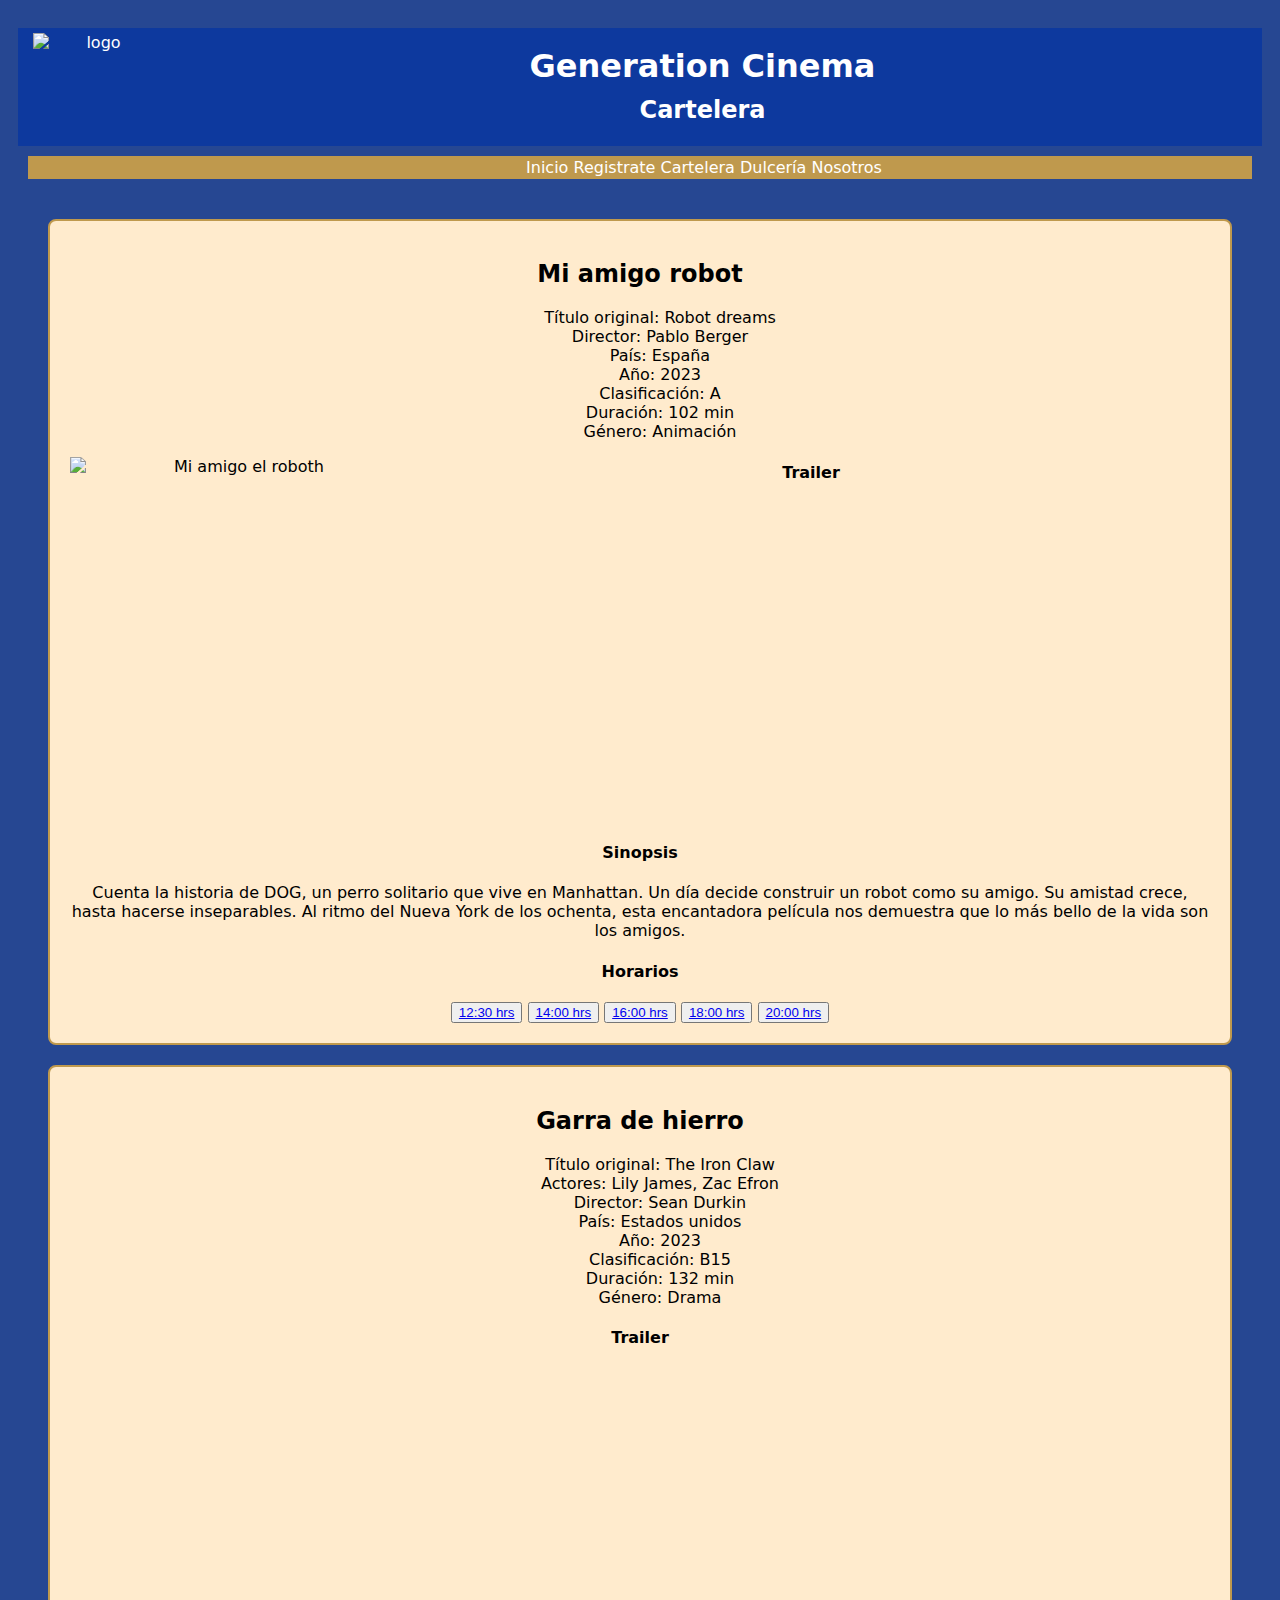
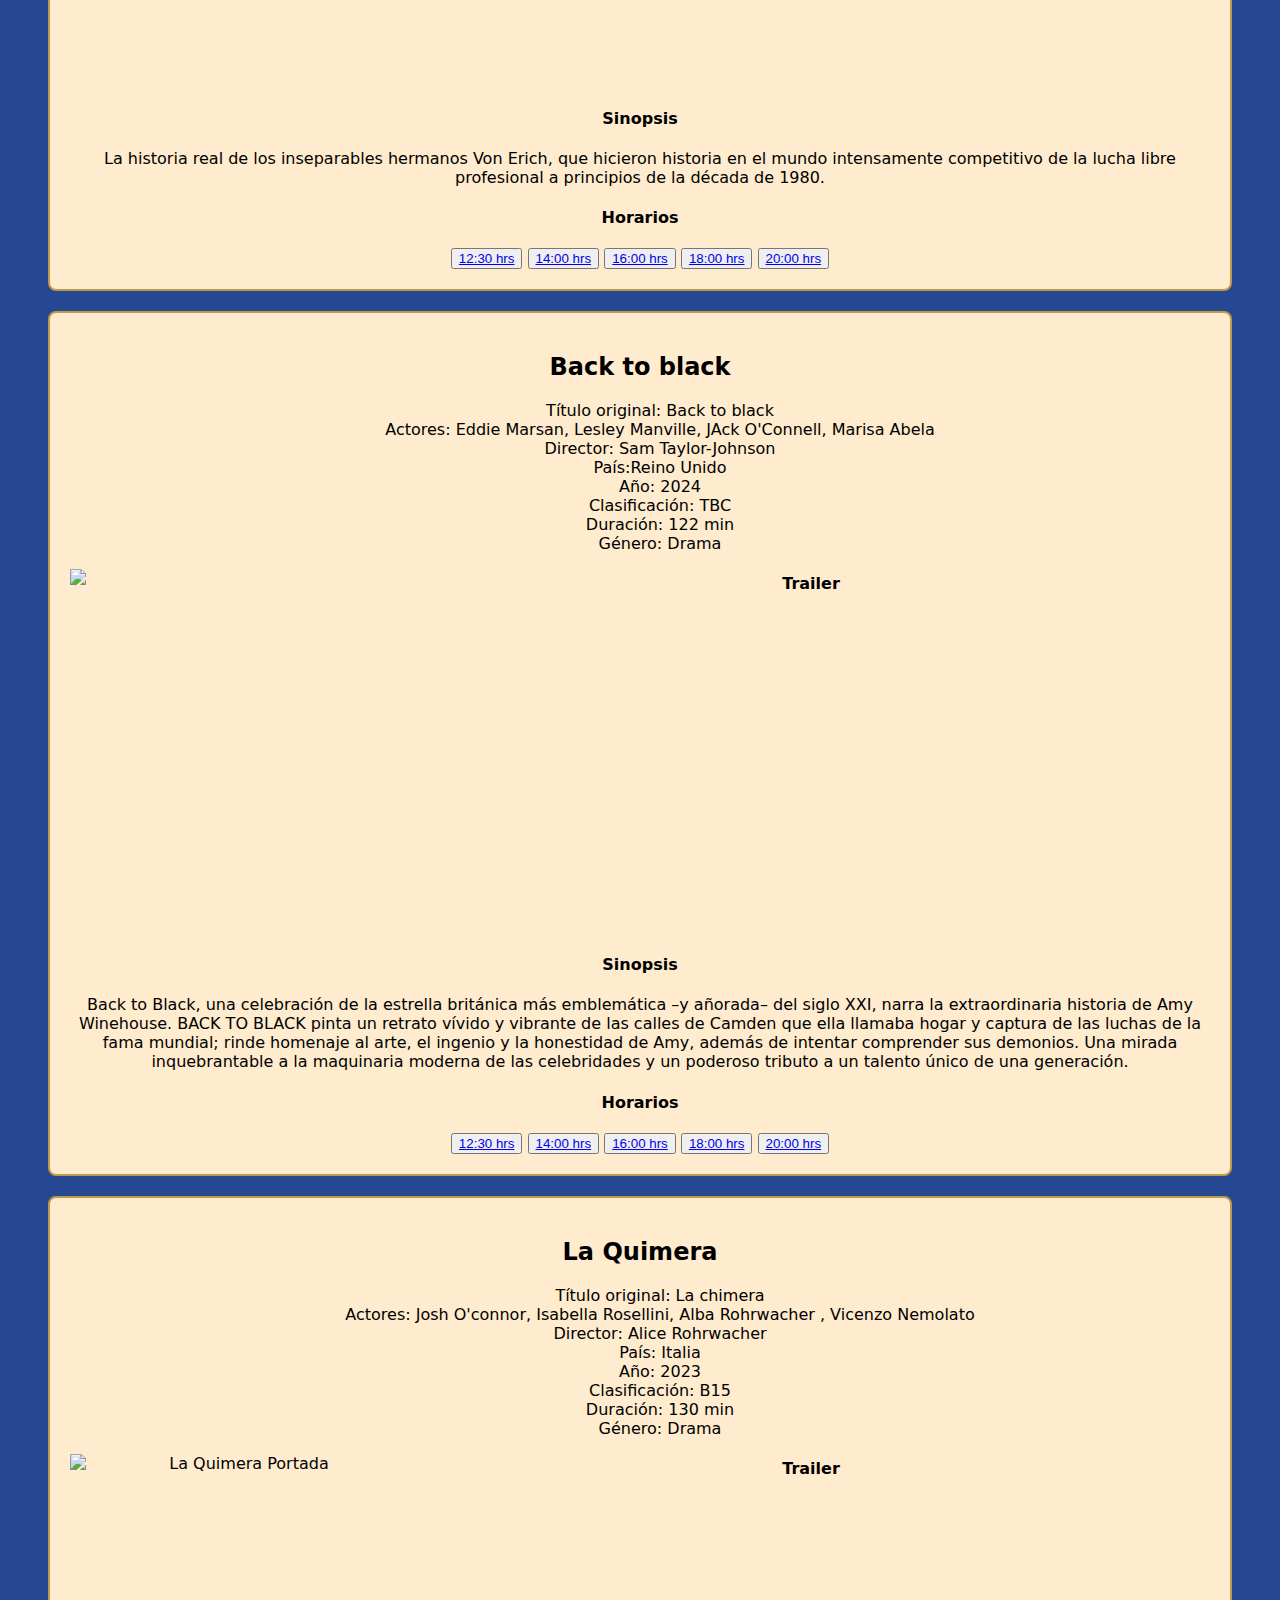
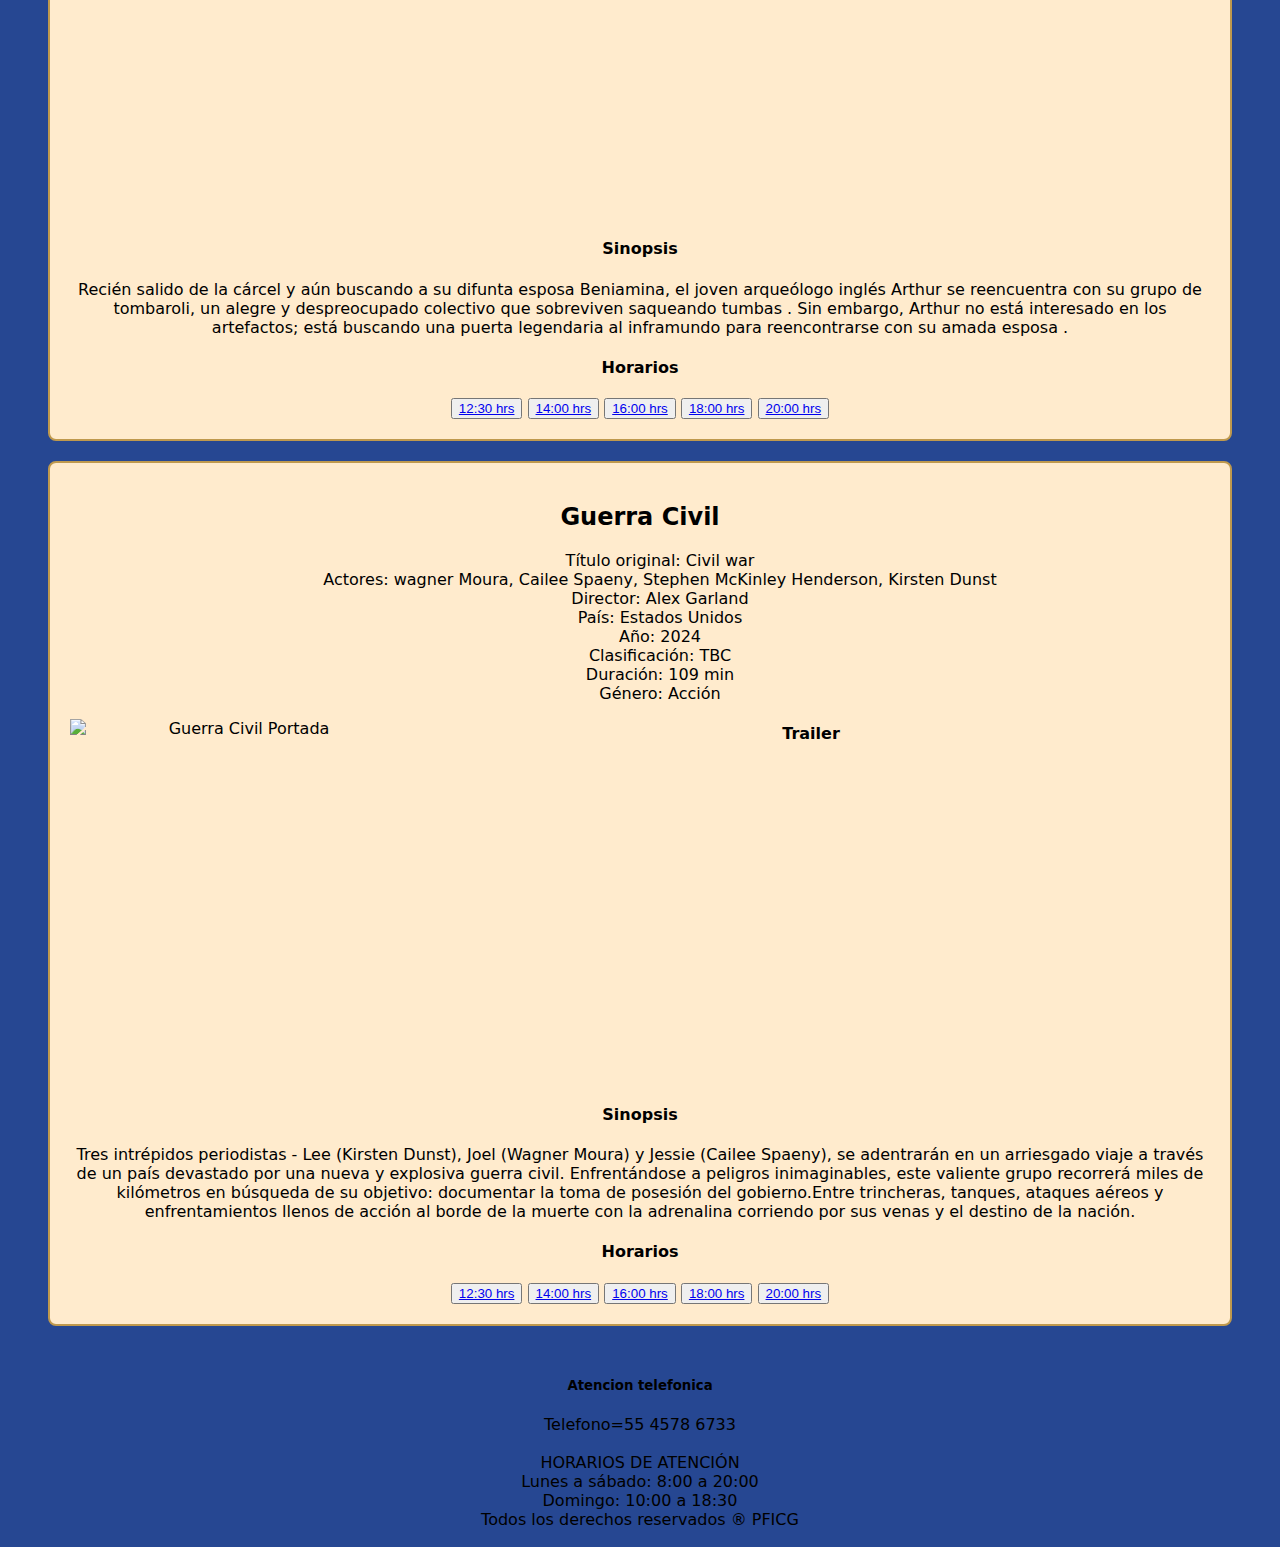
==== cartelera.html @ fa3b0cc3 "Prueba de mi primer push en el proyecto" ====
<!DOCTYPE html>
<html lang="en">
<!--Prueba de mi primer push en el proyecto-->
<head>
    <meta charset="UTF-8">
    <meta name="viewport" content="width=device-width, initial-scale=1.0">
    <link rel="stylesheet" href="./css/cartelera.css">
    <title>Cartelera</title>
    <link rel="icon"
        href="https://th.bing.com/th/id/OIP.EG_P_Ua-9LR9-wrjWwg3YQHaHy?rs=1&pid=ImgDetMain"
        type="img/png">
</head>

<body class="grid-container">
    <header class="header">
        <!--Encabezado de la página-->
        <div class="nombrepag">
            <div class="logo">
                <img src="/src/1.png" alt="logo" width="125px" height="125px">
            </div>

            <div class="encabezado">
                <h1>Generation Cinema</h1>
                <h2>Cartelera</h2>
            </div>            
    </header>

    <nav class="navbar" >
        <a href="./index.html">Inicio</a>
        <a href="./registro.html">Registrate</a>
        <a href="./cartelera.html">Cartelera</a>
        <a href="./dulceria.html">Dulcería</a>
        <a href="./nosotros.html">Nosotros</a>
    </nav>



    <section class="cards">
        <div class="movie">

            <h2 class="titulo">Mi amigo robot</h2>
            <ul class="información">
                <li>Título original: Robot dreams</li>
                <li>Director: Pablo Berger</li>
                <li>País: España</li>
                <li>Año: 2023</li>
                <li>Clasificación: A</li>
                <li>Duración: 102 min</li>
                <li>Género: Animación</li>

            </ul>
            <img class="portada" src="https://static.cinepolis.com/resources/mx/movies/posters/414x603/45455-838532-20240313090657.jpg"
                alt="Mi amigo el roboth">

            <h4 class="trailer">Trailer</h4>
            <iframe class="video" width="560" height="315" src="https://www.youtube.com/embed/Eo6QSKrHclQ?si=1akKX3AMvilJoAhc"
                title="YouTube video player" frameborder="0"
                allow="accelerometer; autoplay; clipboard-write; encrypted-media; gyroscope; picture-in-picture; web-share"
                referrerpolicy="strict-origin-when-cross-origin" allowfullscreen></iframe>

            <h4 class="sinopsis">Sinopsis</h4>
            <P>Cuenta la historia de DOG, un perro solitario que vive en Manhattan.
                Un día decide construir un robot como su amigo.
                Su amistad crece, hasta hacerse inseparables.
                Al ritmo del Nueva York de los ochenta, esta encantadora película nos demuestra que lo más bello de la
                vida son los amigos.
            </P>
            <h4 class="horarios">Horarios</h4>
            <div>
                <button><a href="#">12:30 hrs</a></button>
                <button><a href="#">14:00 hrs</a></button>
                <button><a href="#">16:00 hrs</a></button>
                <button><a href="#">18:00 hrs</a></button>
                <button><a href="#">20:00 hrs</a></button>
            </div>

        </div>

        <div class="movie">

            <h2>Garra de hierro</h2>
            <ul>
                <li>Título original: The Iron Claw</li>
                <li>Actores: Lily James, Zac Efron</li>
                <li>Director: Sean Durkin</li>
                <li>País: Estados unidos</li>
                <li>Año: 2023</li>
                <li>Clasificación: B15</li>
                <li>Duración: 132 min</li>
                <li>Género: Drama</li>

            </ul>
            <img class="portada" rc="https://pics.filmaffinity.com/the_iron_claw-834830470-large.jpg">
            <h4>Trailer</h4>
            <iframe class="video" width="560" height="315" src="https://www.youtube.com/embed/VGXu4fl3HpQ?si=oze4bCWDXYuRxPes"
                title="YouTube video player" frameborder="0"
                allow="accelerometer; autoplay; clipboard-write; encrypted-media; gyroscope; picture-in-picture; web-share"
                referrerpolicy="strict-origin-when-cross-origin" allowfullscreen></iframe>

            <h4>Sinopsis</h4>
            <P>
                La historia real de los inseparables hermanos Von Erich, que hicieron historia en el mundo intensamente
                competitivo de la lucha libre profesional a principios de la década de 1980.
            </P>
            <h4>Horarios</h4>
            <div>
                <button><a href="#">12:30 hrs</a></button>
                <button><a href="#">14:00 hrs</a></button>
                <button><a href="#">16:00 hrs</a></button>
                <button><a href="#">18:00 hrs</a></button>
                <button><a href="#">20:00 hrs</a></button>
            </div>

        </div>

        <div class="movie">

            <h2>Back to black</h2>
            <ul>
                <li>Título original: Back to black</li>
                <li>Actores: Eddie Marsan, Lesley Manville, JAck O'Connell, Marisa Abela</li>
                <li>Director: Sam Taylor-Johnson</li>
                <li>País:Reino Unido </li>
                <li>Año: 2024</li>
                <li>Clasificación: TBC</li>
                <li>Duración: 122 min</li>
                <li>Género: Drama</li>

            </ul>
            <img class="portada" src="https://static.cinepolis.com/resources/mx/movies/posters/414x603/45798-521998-20240315092204.jpg">
            <h4>Trailer</h4>
            <iframe class="video" width="560" height="315" src="https://www.youtube.com/embed/rOC7WOSupq8?si=XQ39EZvihlvtqAAf"
                title="YouTube video player" frameborder="0"
                allow="accelerometer; autoplay; clipboard-write; encrypted-media; gyroscope; picture-in-picture; web-share"
                referrerpolicy="strict-origin-when-cross-origin" allowfullscreen></iframe>

            <h4>Sinopsis</h4>
            <P>
                Back to Black, una celebración de la estrella británica más emblemática –y añorada– del siglo XXI, narra
                la extraordinaria historia de Amy Winehouse. BACK TO BLACK pinta un retrato vívido y vibrante de las
                calles de Camden que ella llamaba hogar y captura de las luchas de la fama mundial;
                rinde homenaje al arte, el ingenio y la honestidad de Amy, además de intentar comprender sus demonios.
                Una mirada inquebrantable a la maquinaria moderna de las celebridades y un poderoso tributo a un talento
                único de una generación.
            </P>
            <h4>Horarios</h4>
            <div>
                <button><a href="#">12:30 hrs</a></button>
                <button><a href="#">14:00 hrs</a></button>
                <button><a href="#">16:00 hrs</a></button>
                <button><a href="#">18:00 hrs</a></button>
                <button><a href="#">20:00 hrs</a></button>
            </div>

        </div>

        <div class="movie">

            <h2>La Quimera</h2>
            <ul>
                <li>Título original: La chimera</li>
                <li>Actores: Josh O'connor, Isabella Rosellini, Alba Rohrwacher , Vicenzo Nemolato</li>
                <li>Director: Alice Rohrwacher</li>
                <li>País: Italia</li>
                <li>Año: 2023</li>
                <li>Clasificación: B15</li>
                <li>Duración: 130 min</li>
                <li>Género: Drama</li>

            </ul>
            <img class="portada" src="https://static.cinepolis.com/resources/mx/movies/posters/414x603/45848-607395-20240327084317.jpg"
                alt="La Quimera Portada">
            <h4>Trailer</h4>
            <iframe class="video" width="560" height="315" src="https://www.youtube.com/embed/DG0M8vJgltw?si=Kphpxkh3qPJsQQEf" title="YouTube video player" frameborder="0" allow="accelerometer; autoplay; clipboard-write; encrypted-media; gyroscope; picture-in-picture; web-share" referrerpolicy="strict-origin-when-cross-origin" allowfullscreen></iframe>
            <h4>Sinopsis</h4>
            <P>
                Recién salido de la cárcel y aún buscando a su difunta esposa Beniamina, el joven arqueólogo inglés Arthur se reencuentra con su grupo de tombaroli, un alegre y despreocupado colectivo que sobreviven saqueando tumbas . 
                Sin embargo, Arthur no está interesado en los artefactos; está buscando una puerta legendaria al inframundo para reencontrarse con su amada esposa .
            </P>
            <h4>Horarios</h4>
            <div>
                <button><a href="#">12:30 hrs</a></button>
                <button><a href="#">14:00 hrs</a></button>
                <button><a href="#">16:00 hrs</a></button>
                <button><a href="#">18:00 hrs</a></button>
                <button><a href="#">20:00 hrs</a></button>
            </div>

        </div>        

        <div class="movie">

            <h2>Guerra Civil</h2>

            <ul>
                <li>Título original: Civil war</li>
                <li>Actores: wagner Moura, Cailee Spaeny, Stephen McKinley Henderson, Kirsten Dunst</li>
                <li>Director: Alex Garland</li>
                <li>País: Estados Unidos</li>
                <li>Año: 2024</li>
                <li>Clasificación: TBC</li>
                <li>Duración: 109 min</li>
                <li>Género: Acción</li>
    
            </ul>   

            
            <img class="portada" src="https://static.cinepolis.com/resources/mx/movies/posters/414x603/45846-293117-20240322070713.jpg"
                alt="Guerra Civil Portada">
            <h4>Trailer</h4>
            <iframe class="video" width="560" height="315" src="https://www.youtube.com/embed/hs2I8KZaJ98?si=03loggHitegAFsJ8" title="YouTube video player" frameborder="0" allow="accelerometer; autoplay; clipboard-write; encrypted-media; gyroscope; picture-in-picture; web-share" referrerpolicy="strict-origin-when-cross-origin" allowfullscreen></iframe>
            <h4>Sinopsis</h4>
            <P>
                Tres intrépidos periodistas - Lee (Kirsten Dunst), Joel (Wagner Moura) y Jessie (Cailee Spaeny), se adentrarán en un arriesgado viaje a través de un país devastado por una nueva y explosiva guerra civil. 
                Enfrentándose a peligros inimaginables, este valiente grupo recorrerá miles de kilómetros en búsqueda de su objetivo: documentar la toma de posesión del gobierno.​ 
                Entre trincheras, tanques, ataques aéreos y enfrentamientos llenos de acción al borde de la muerte con la adrenalina corriendo por sus venas y el destino de la nación.
            </P>
            
            <h4>Horarios</h4>
            <div>
                <button><a href="#">12:30 hrs</a></button>
                <button><a href="#">14:00 hrs</a></button>
                <button><a href="#">16:00 hrs</a></button>
                <button><a href="#">18:00 hrs</a></button>
                <button><a href="#">20:00 hrs</a></button>
            </div>

        </div>

    </section>

    <footer class="footer">
        <h5>Atencion telefonica</h5>
        <div class="note">Telefono=55 4578 6733</div><br>
        <div class="note">HORARIOS DE ATENCIÓN</div>
        <div class="note">Lunes a sábado: 8:00 a 20:00</div>
        <div class="note">Domingo: 10:00 a 18:30</div>
        <div class="note copyright">Todos los derechos reservados ® PFICG</div>
    </footer>
</body>

</html>
---- css/cartelera.css ----
body{
    background-color: #264792;
    font-family: system-ui, -apple-system, BlinkMacSystemFont, system-ui, -apple-system, BlinkMacSystemFont, 'Segoe UI', Roboto, Oxygen, Ubuntu, Cantarell, 'Open Sans', 'Helvetica Neue', sans-serif
}

.grid-container{
    border-radius: 15px;
    padding: 10px;
}

.header{
    text-align: center;
    grid-area: header;
    background-color: #0d399e;
}

.navbar{
    text-align: center;
    grid-area:navbar;
    background-color: #bf994d;
}

.cards{
    grid-area: cards;
    padding: 20px;
}

.footer{
    grid-area: footer;
    text-align: center;
}




/*Vista de escritorio*/
@media(min-width:768px){
    .grid-container{
        grid-template-columns: auto;
        grid-template-areas: 
        "header header header"
        "navbar navbar navbar"
        "cards cards cards cards"
        "footer footer footer";
    }
}

/*Vista de escritorio*/
@media(min-width:900px){
    .grid-container{
        grid-template-columns: auto;
        grid-template-areas: 
        "header header header"
        "navbar navbar navbar"
        "cards cards cards"
        "footer footer footer";
    }
}


/*Titulo de encabezado */
.nombrepag {

    color: white;
    margin: 10px;
    padding: 5px 5px 5px 5px;

}

.encabezado {
    line-height: .8;
}
.logo img{
    float: left;
}



/*Menú para redireccionar*/
.navbar a{
    color: white;
    text-decoration: none;
}
.navbar{
    border: 2px solid #bf994d;
    margin: 10px;
}



.portada{
    width: 30%;
    float: left;

}
.video{
 width: 40%;
}


.cards{
    display: flex;
    flex-direction:column;

}
.movie{
    background-color:blanchedalmond;
    border: 2px solid #bf994d;
    border-radius: 8px;
    margin: 10px;
    padding: 20px;
    text-align: center;
} 

ul {
    list-style: none;
  }
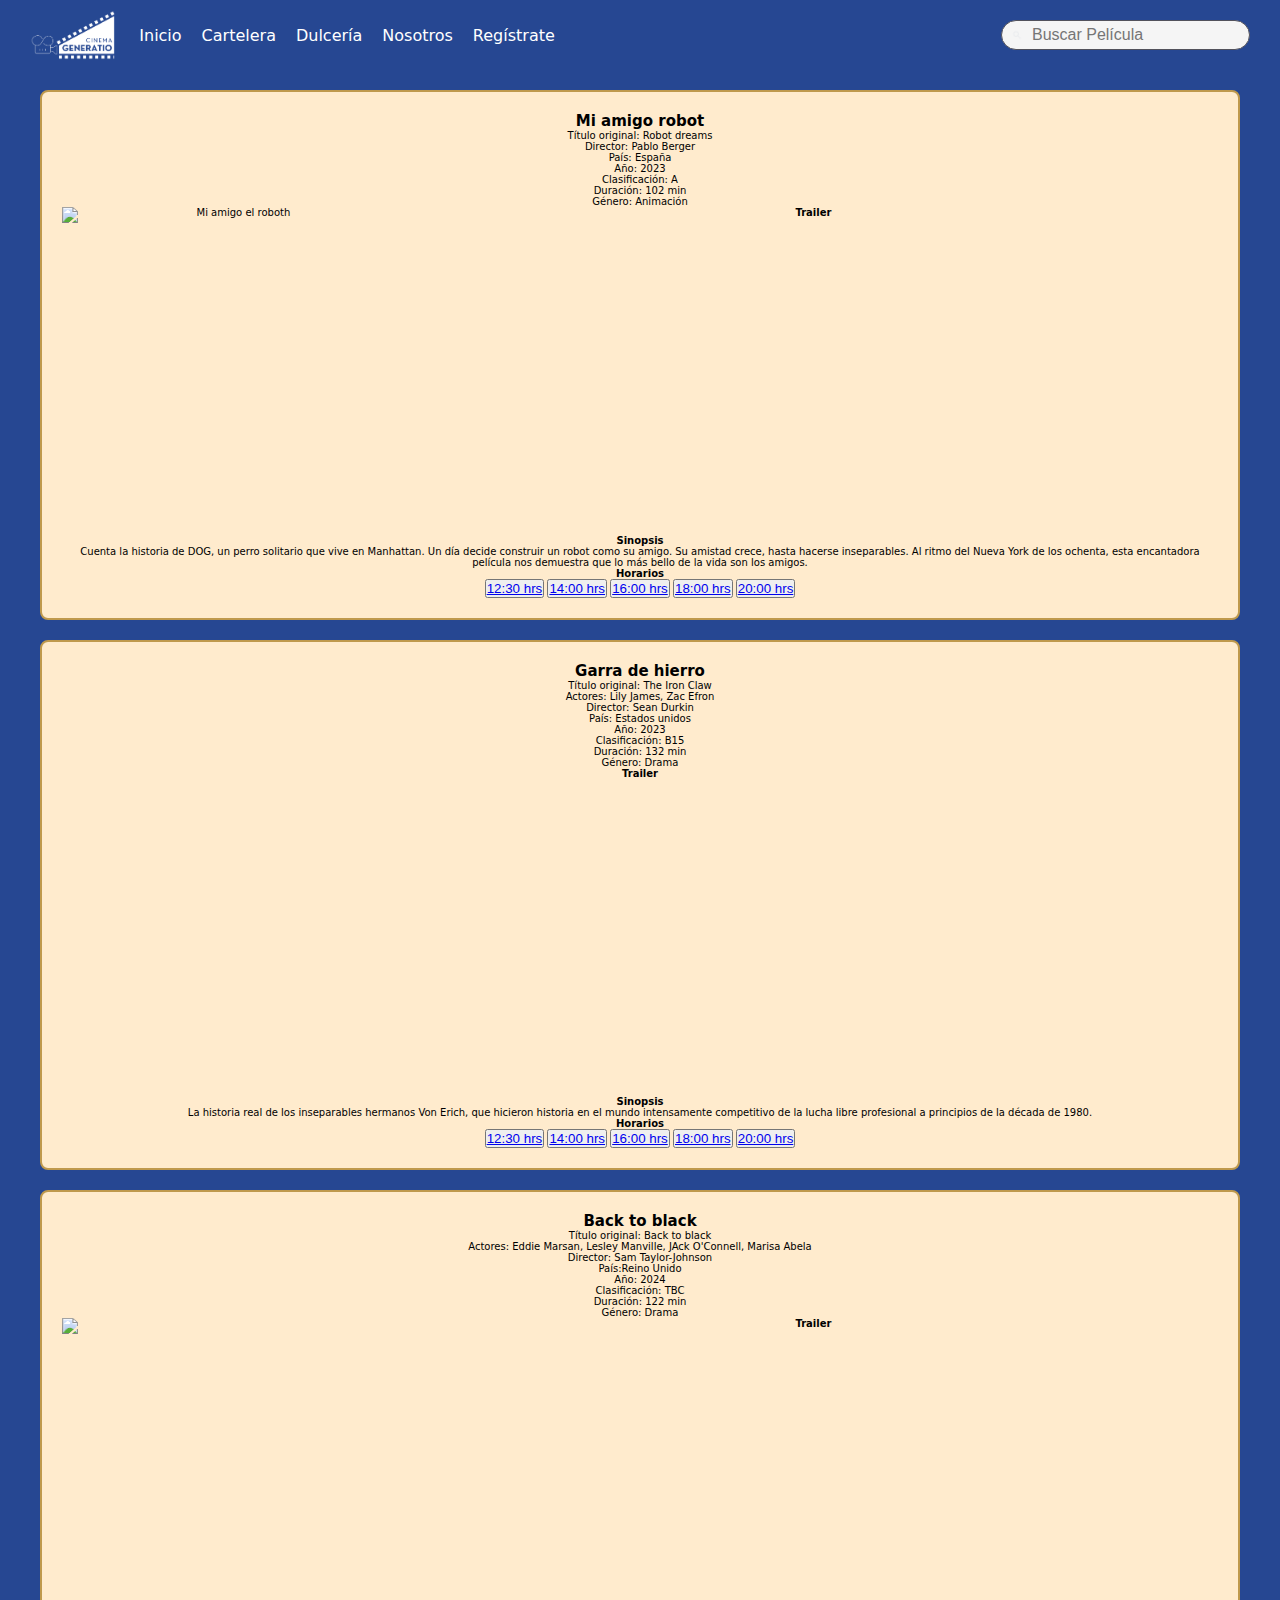
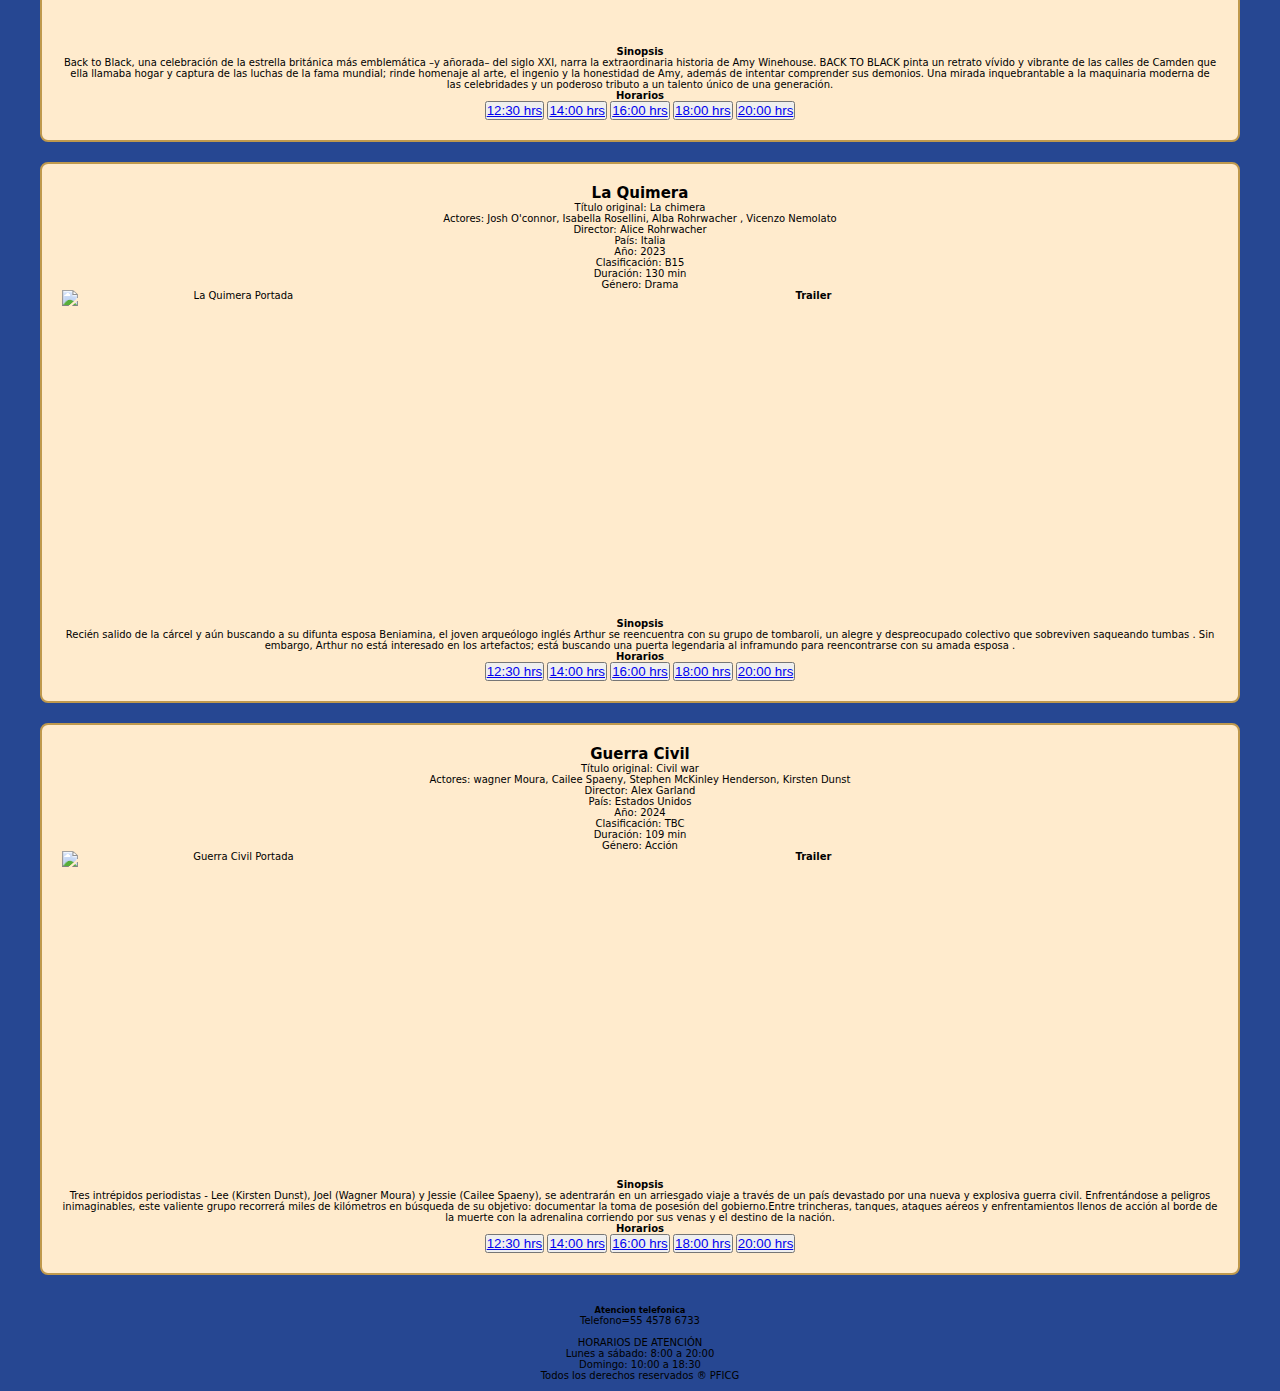
==== commit 9645ff99: "puse el mismo header en todo el proyecto" ====
--- a/cartelera.html
+++ b/cartelera.html
@@ -1,6 +1,6 @@
 <!DOCTYPE html>
 <html lang="en">
-<!--Prueba de mi primer push en el proyecto-->
+
 <head>
     <meta charset="UTF-8">
     <meta name="viewport" content="width=device-width, initial-scale=1.0">
@@ -10,30 +10,22 @@
         href="https://th.bing.com/th/id/OIP.EG_P_Ua-9LR9-wrjWwg3YQHaHy?rs=1&pid=ImgDetMain"
         type="img/png">
 </head>
-
-<body class="grid-container">
-    <header class="header">
-        <!--Encabezado de la página-->
-        <div class="nombrepag">
-            <div class="logo">
-                <img src="/src/1.png" alt="logo" width="125px" height="125px">
-            </div>
-
-            <div class="encabezado">
-                <h1>Generation Cinema</h1>
-                <h2>Cartelera</h2>
-            </div>            
-    </header>
-
-    <nav class="navbar" >
+<header class=".nav__container">
+    <nav class="nav">
+        <img src="./img/img-1.png" alt="Logotipo">
         <a href="./index.html">Inicio</a>
-        <a href="./registro.html">Registrate</a>
         <a href="./cartelera.html">Cartelera</a>
         <a href="./dulceria.html">Dulcería</a>
         <a href="./nosotros.html">Nosotros</a>
+        <a href="./registro.html">Regístrate</a>
+        <div class="nav__busqueda-container">
+            <img src="./img/img-2.png" alt="icono busqueda" class="icono-search">
+            <input type="text" placeholder="Buscar Película">
+        </div>
     </nav>
-
-
+</header>
+<body class="grid-container">
+        
 
     <section class="cards">
         <div class="movie">
--- a/css/cartelera.css
+++ b/css/cartelera.css
@@ -1,3 +1,32 @@
+:root {
+    /*Color principal*/
+    --color-base: #264892;
+    /*Colore constrastantes*/
+    --color-contrast-4: #0f1226;
+    /*Colores Complementarios*/
+    --color-complementary-5: #52525c;
+    /*Fuente principal*/
+    --font-primary: 'Roboto', sans-serif;
+    /*Colores adicionales*/
+    --color-white: #ffffff;
+    --color-aliceblue: #f0f8ff;
+    --color-whitesmoke: #f5f5f5;
+    --font-primary: 'Roboto', sans-serif;
+}
+
+
+* {
+    padding: 0;
+    margin: 0;
+    box-sizing: border-box;
+}
+
+html {
+    font-size: 62.5%;
+    font-family: var(--font-primary);
+}
+
+
 body{
     background-color: #264792;
     font-family: system-ui, -apple-system, BlinkMacSystemFont, system-ui, -apple-system, BlinkMacSystemFont, 'Segoe UI', Roboto, Oxygen, Ubuntu, Cantarell, 'Open Sans', 'Helvetica Neue', sans-serif
@@ -7,17 +36,73 @@
     border-radius: 15px;
     padding: 10px;
 }
-
-.header{
-    text-align: center;
-    grid-area: header;
-    background-color: #0d399e;
+.nav__container{
+    margin: 0;
+    padding: 0;
+    background-color: var(--color-base);
+    border-bottom: 1px solid var(--color-complementary-5);
+}
+
+.nav {
+    display: flex;
+    align-items: center;
+    grid-area: nav;
+    background-color: var(--);
+    height: 5rem;
+    border-radius: 15px;
+}
+.nav img {
+    height: 5rem;
+    margin-left: 2rem;
+}
+
+.nav a{
+    color: white;
+    text-decoration: none;
+    font-size: 1.6rem;
+    margin-left: 2rem;
+}
+
+.nav a:hover{
+    color: aliceblue;
+    background-color: var(--color-contrast-4);
+    border-radius: 5rem;
+    padding:1rem;
 }
 
 .navbar{
     text-align: center;
     grid-area:navbar;
-    background-color: #bf994d;
+    background-color: var(--color-base);
+    margin: 0;    
+}
+
+
+.nav__busqueda-container{
+    display: flex;
+    align-items: center;
+    margin-left: auto;
+    margin-right: 2rem;
+    background-color: whitesmoke;
+    height: 60%;
+    border-radius: 5rem;
+    border: 1px solid var(--color-complementary-5);
+}
+
+.nav__busqueda-container input{
+    border: none;
+    background-color: transparent;
+    height: 100%;
+    width: 100%;
+    padding: 0 1rem;
+    font-size: 1.6rem;
+
+}
+
+.nav__busqueda-container img{
+    height: 1rem;
+    margin-left: 1rem;
+    margin-right: 0;
 }
 
 .cards{
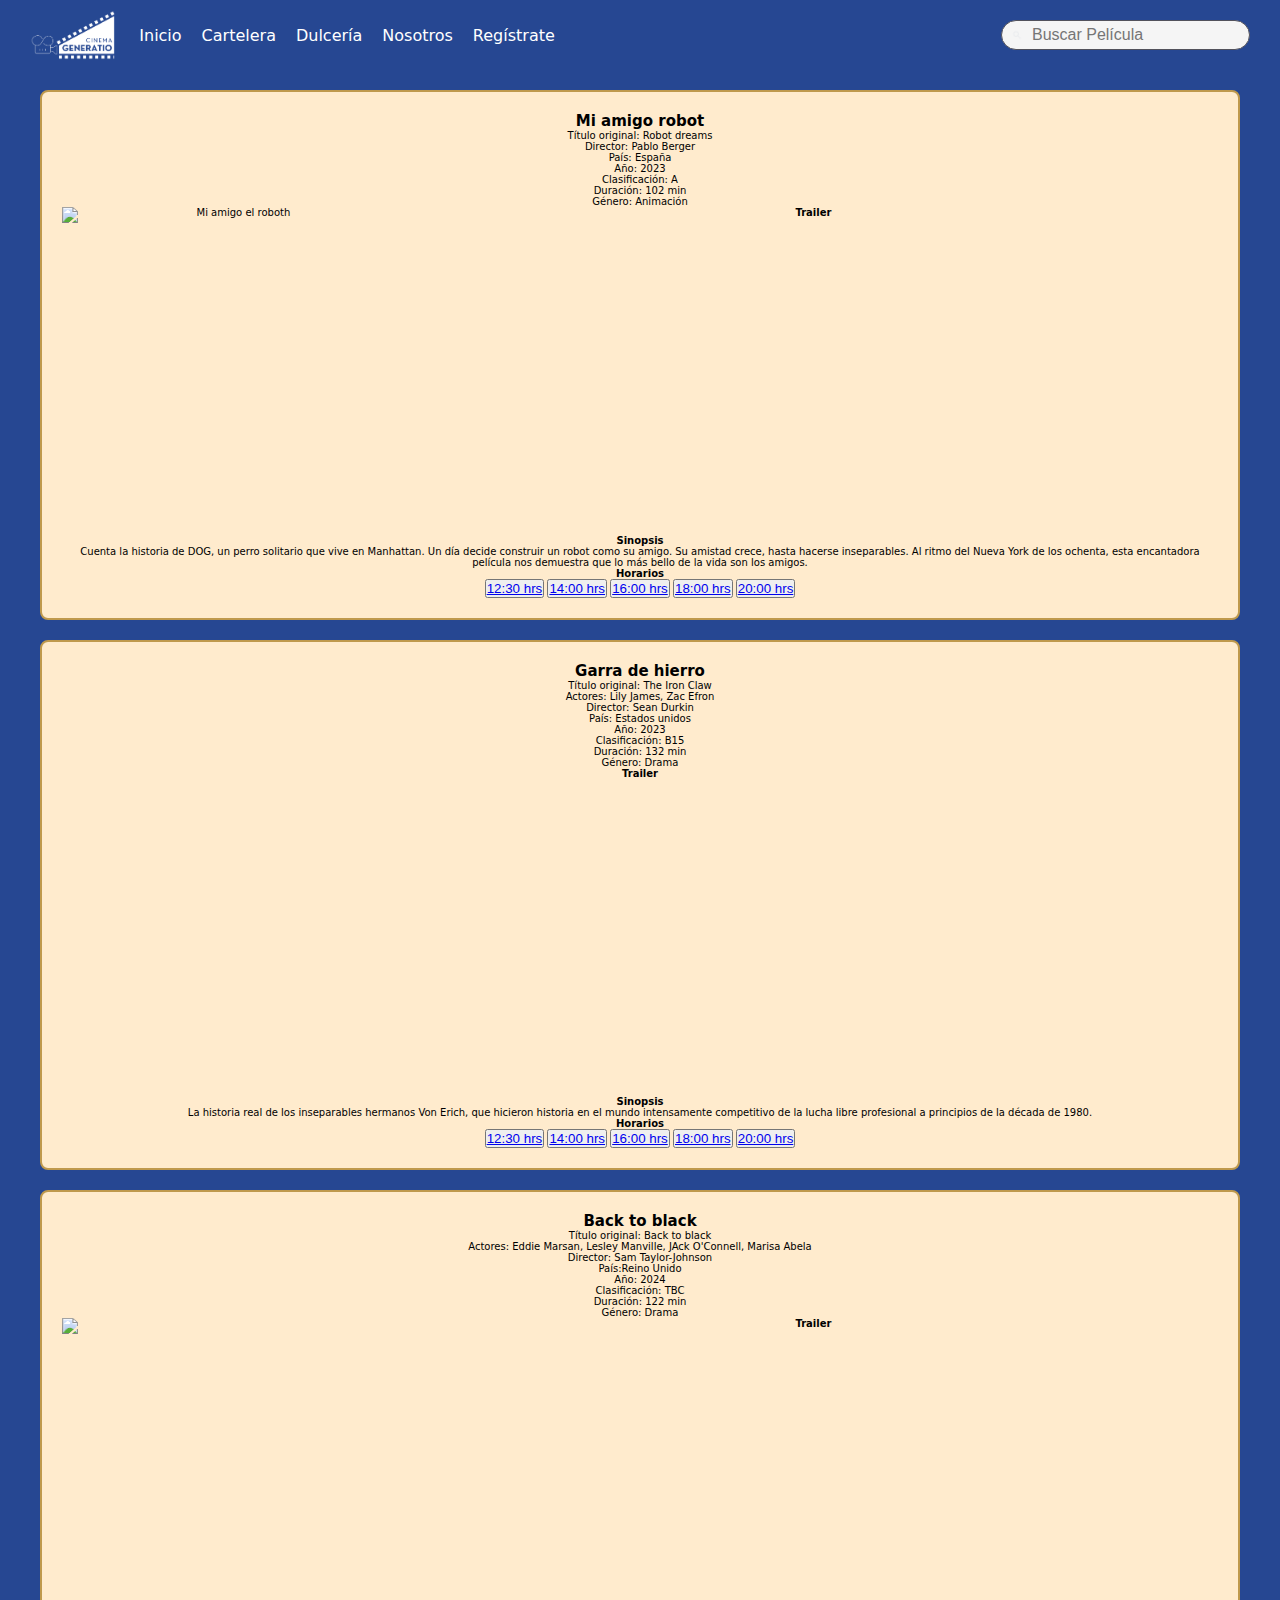
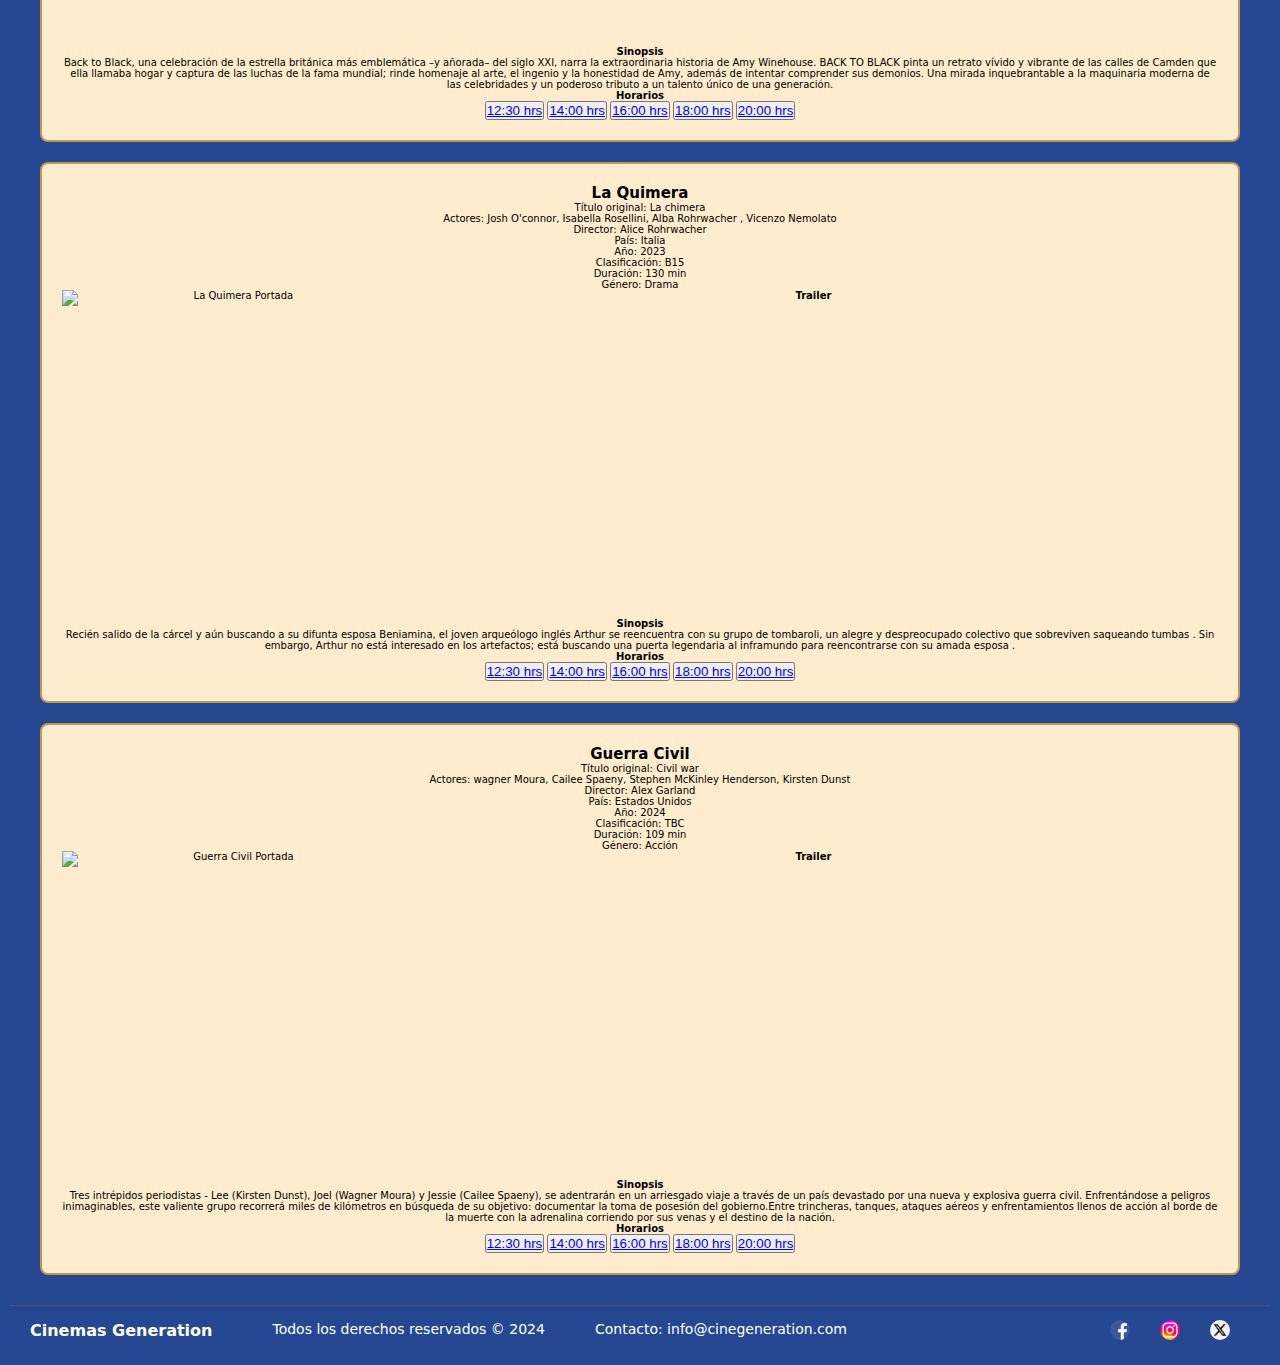
==== commit b3a36636: "ya están el footer y el header igualados" ====
--- a/cartelera.html
+++ b/cartelera.html
@@ -222,12 +222,18 @@
     </section>
 
     <footer class="footer">
-        <h5>Atencion telefonica</h5>
-        <div class="note">Telefono=55 4578 6733</div><br>
-        <div class="note">HORARIOS DE ATENCIÓN</div>
-        <div class="note">Lunes a sábado: 8:00 a 20:00</div>
-        <div class="note">Domingo: 10:00 a 18:30</div>
-        <div class="note copyright">Todos los derechos reservados ® PFICG</div>
+            
+        <div class="footer__info">
+            <h3>Cinemas Generation</h3>
+            <p>Todos los derechos reservados &copy; 2024</p>
+            <p>Contacto: info@cinegeneration.com</p>
+        </div>
+        <div class="footer__social-media">
+            <a href="#" target="_blank"><img src="./img/img4.png" alt="Facebook"></a>
+            <a href="#" target="_blank"><img src="./img/img5.png" alt="Instagram"></a>
+            <a href="#" target="_blank"><img src="./img/img6.jpg" alt="Twitter"></a>
+        </div>
+        
     </footer>
 </body>
 
--- a/css/cartelera.css
+++ b/css/cartelera.css
@@ -199,4 +199,55 @@
 
 ul {
     list-style: none;
-  }
+}
+
+
+/*Footer*/
+.footer {
+    grid-area: footer;
+    background-color: var(--color-base);
+    height: 5rem;
+    border-top: 1px solid var(--color-complementary-5);
+    display: flex;
+    justify-content: space-between;
+    align-items: center;
+}
+
+.footer__info {
+    display: flex;
+    flex-direction: row;
+    margin-left: 2rem;
+}
+
+.footer__info h3{
+    color: white;
+    font-size: 1.6rem;
+    margin-right: 1rem;
+}
+
+.footer__info p {
+    color: white;
+    font-size: 1.4rem;
+}
+
+
+.footer__info :nth-child(2){
+    margin-left: 5rem;
+}
+
+.footer__info :nth-child(3){
+    margin-left: 5rem;
+}
+
+
+.footer__social-media {
+    display: flex;
+    gap: 1rem;
+    margin-right: 2rem;
+}
+
+.footer__social-media img {
+    height: 2rem;
+    margin-right: 2rem;
+    border-radius: 2rem;
+}
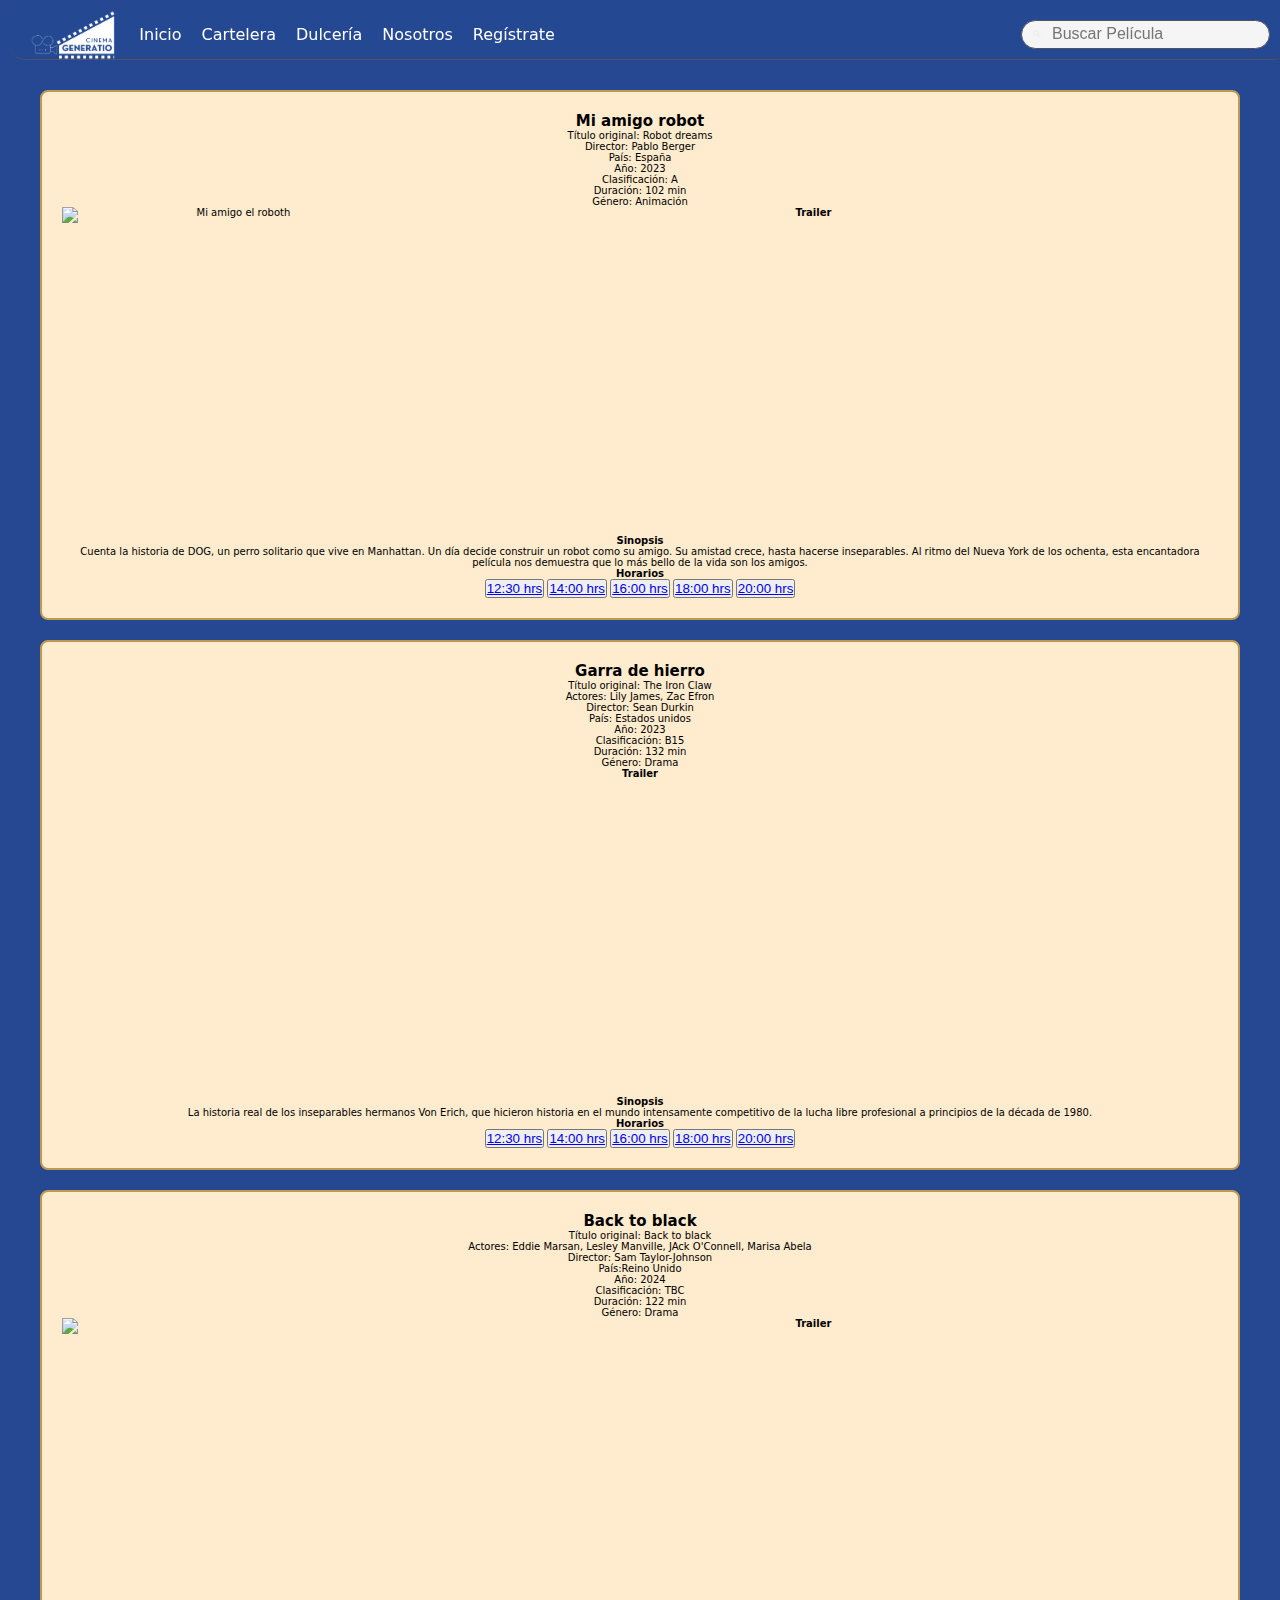
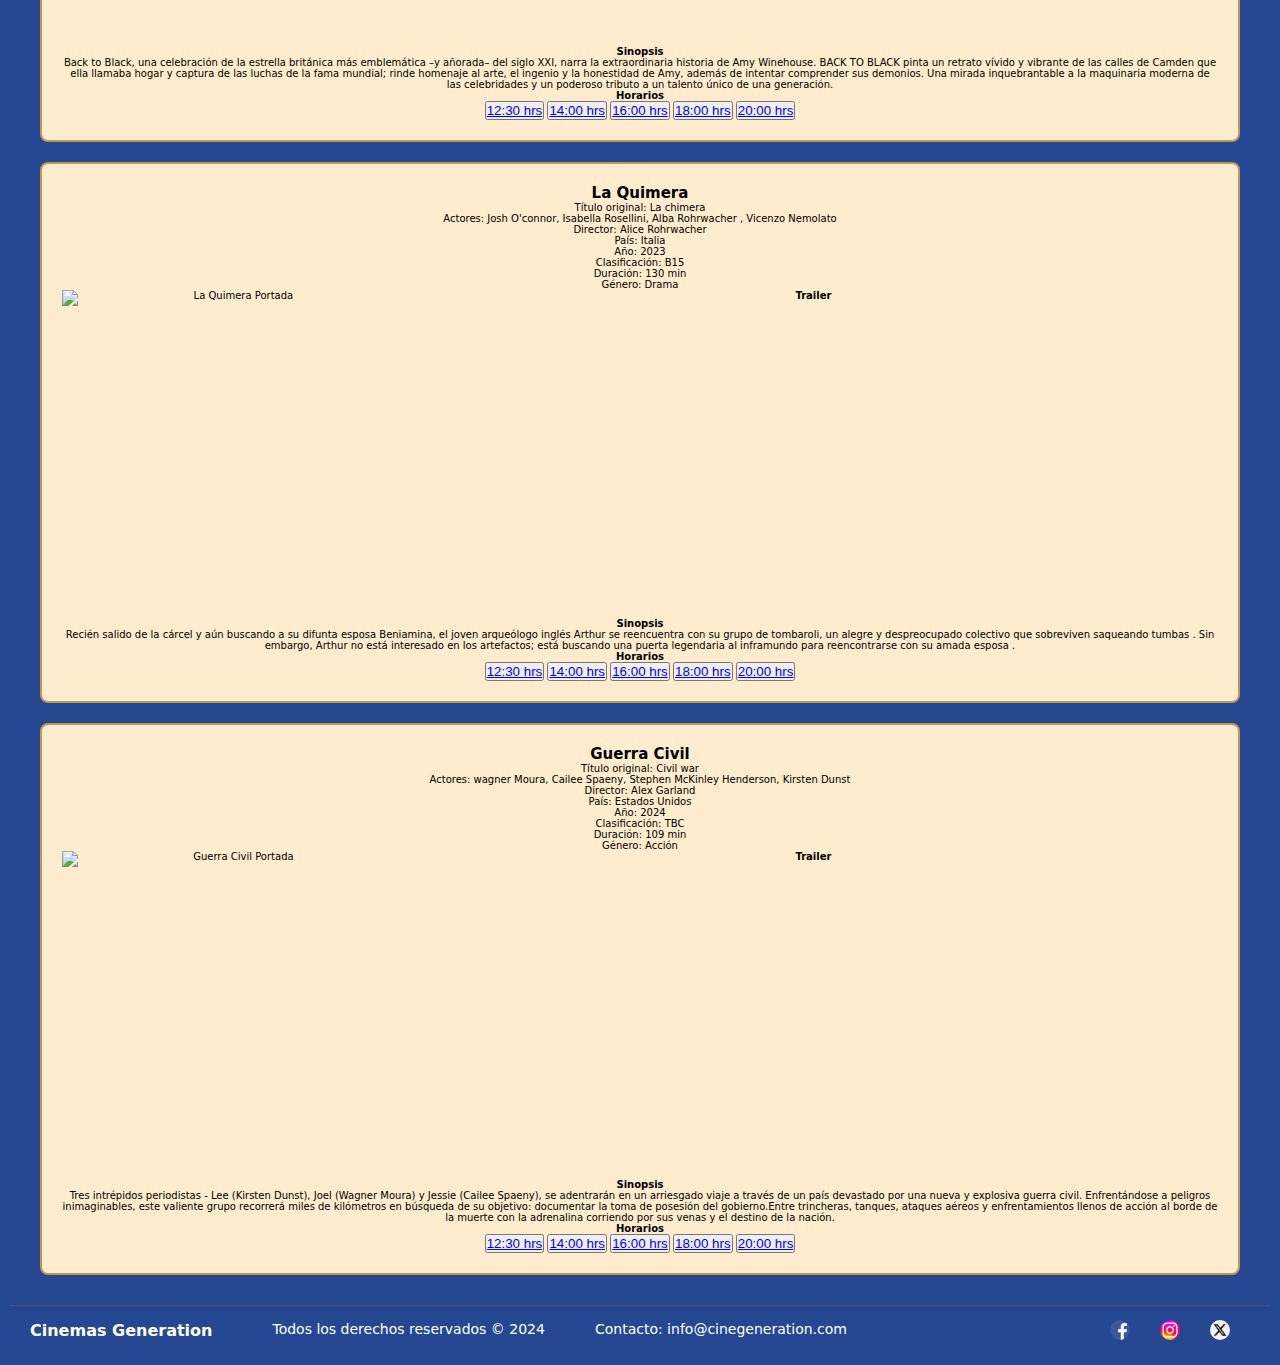
==== commit 9bb130b0: "modifiqué todos los documentos, agregué un loguito, y los headers tienen position fixed" ====
--- a/cartelera.html
+++ b/cartelera.html
@@ -12,7 +12,7 @@
 </head>
 <header class=".nav__container">
     <nav class="nav">
-        <img src="./img/img-1.png" alt="Logotipo">
+        <img src="./img/loguito.png" alt="Logotipo">
         <a href="./index.html">Inicio</a>
         <a href="./cartelera.html">Cartelera</a>
         <a href="./dulceria.html">Dulcería</a>
--- a/css/cartelera.css
+++ b/css/cartelera.css
@@ -1,6 +1,7 @@
 :root {
     /*Color principal*/
     --color-base: #264892;
+    --color-base-trnasparent: rgba(38, 72, 146, 0.8);
     /*Colore constrastantes*/
     --color-contrast-4: #0f1226;
     /*Colores Complementarios*/
@@ -39,17 +40,19 @@
 .nav__container{
     margin: 0;
     padding: 0;
-    background-color: var(--color-base);
-    border-bottom: 1px solid var(--color-complementary-5);
+    background-color: var(--color-base-trnasparent);
 }
 
 .nav {
     display: flex;
     align-items: center;
     grid-area: nav;
-    background-color: var(--);
     height: 5rem;
     border-radius: 15px;
+    background-color: var(--color-base-trnasparent);
+    border-bottom: 1px solid var(--color-complementary-5);
+    position: fixed;
+    width: 100%;
 }
 .nav img {
     height: 5rem;
@@ -68,6 +71,7 @@
     background-color: var(--color-contrast-4);
     border-radius: 5rem;
     padding:1rem;
+    box-shadow: 0 2px 8px rgba(0, 0, 0, 1);
 }
 
 .navbar{
@@ -108,6 +112,7 @@
 .cards{
     grid-area: cards;
     padding: 20px;
+    margin-top: 5rem;
 }
 
 .footer{
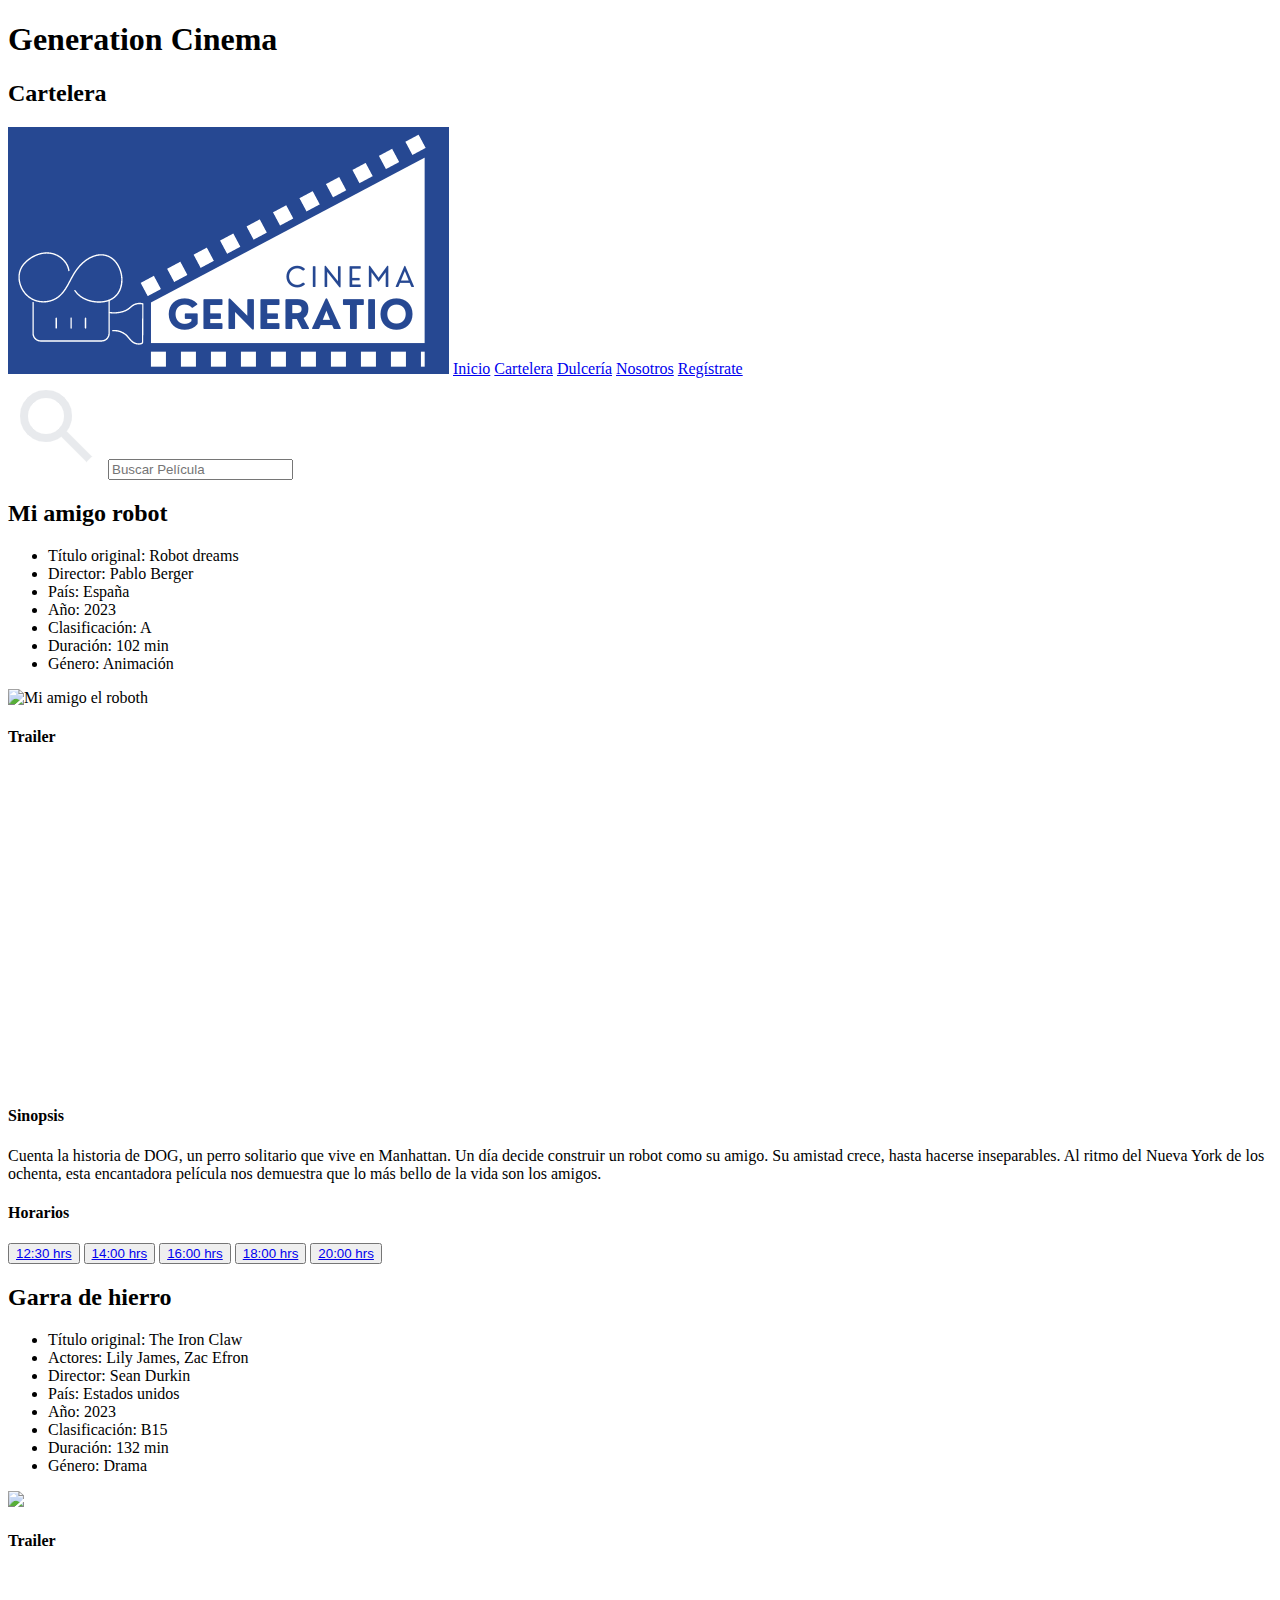
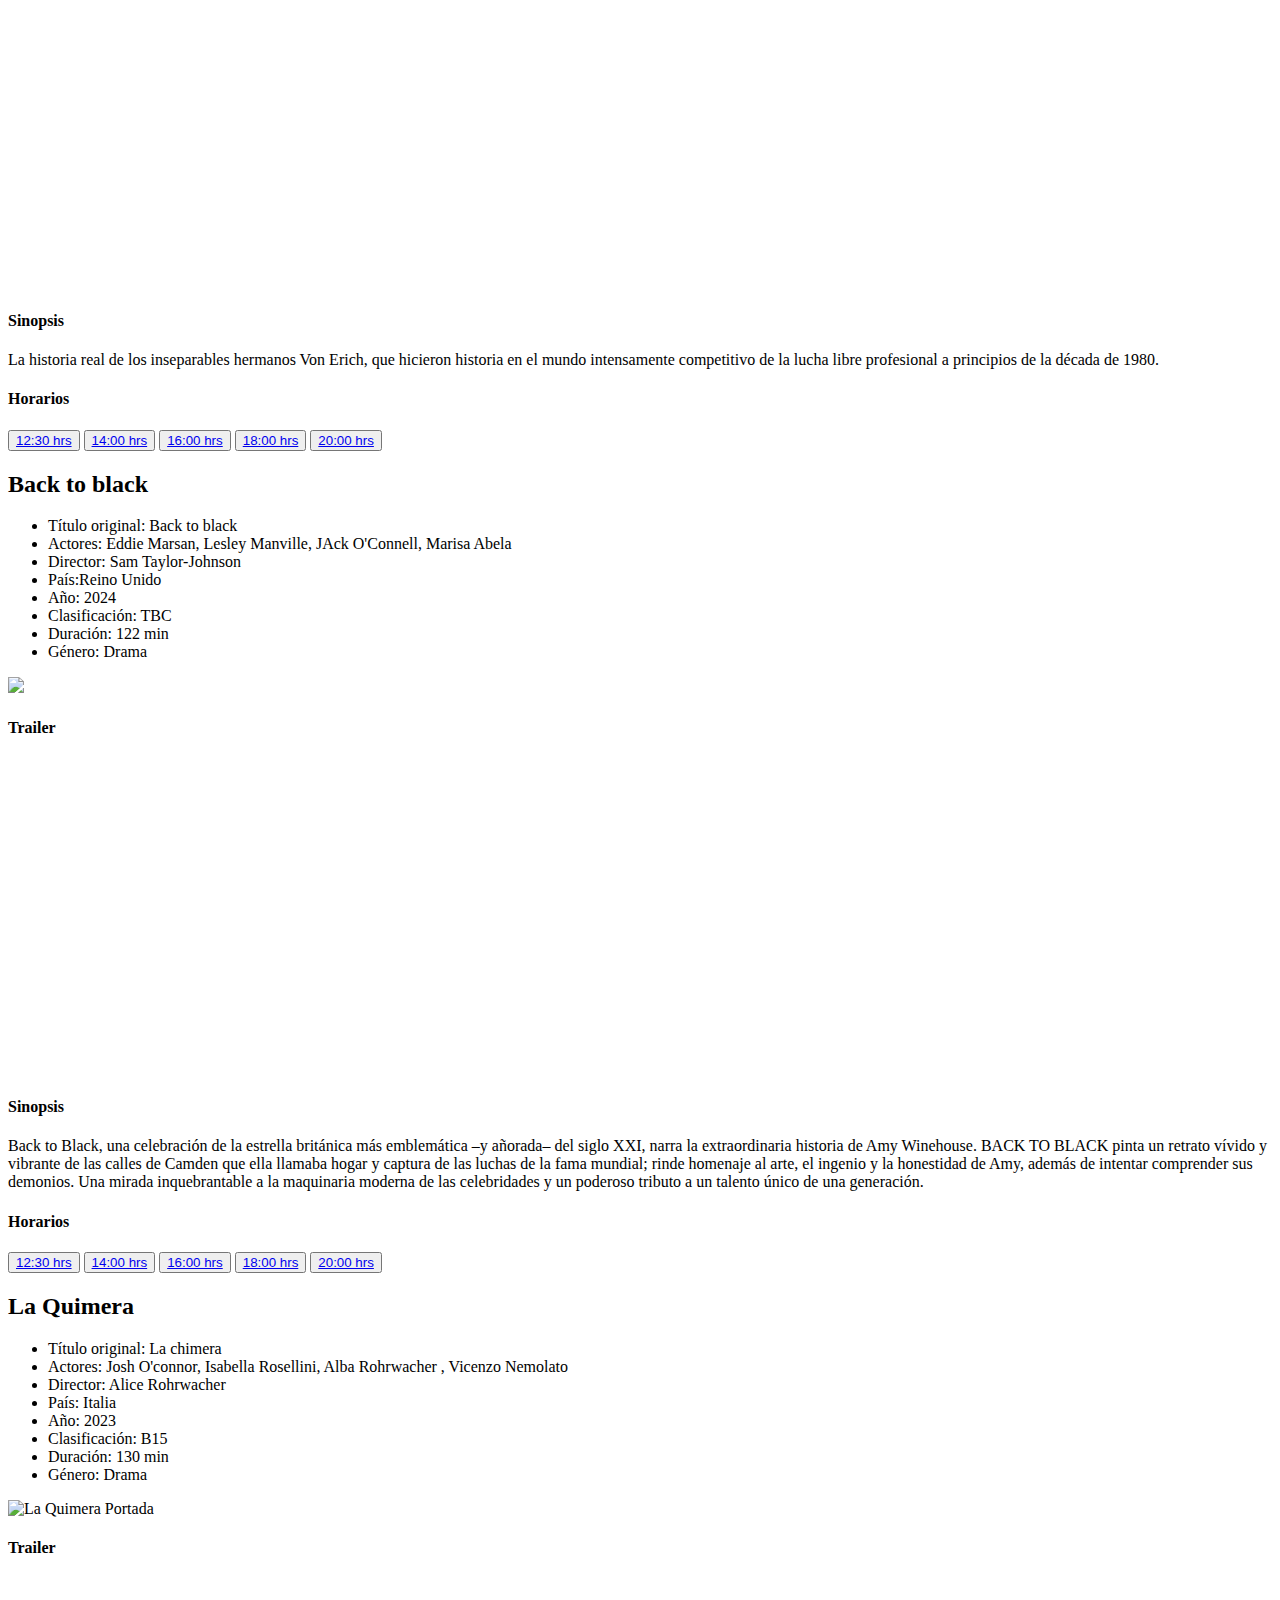
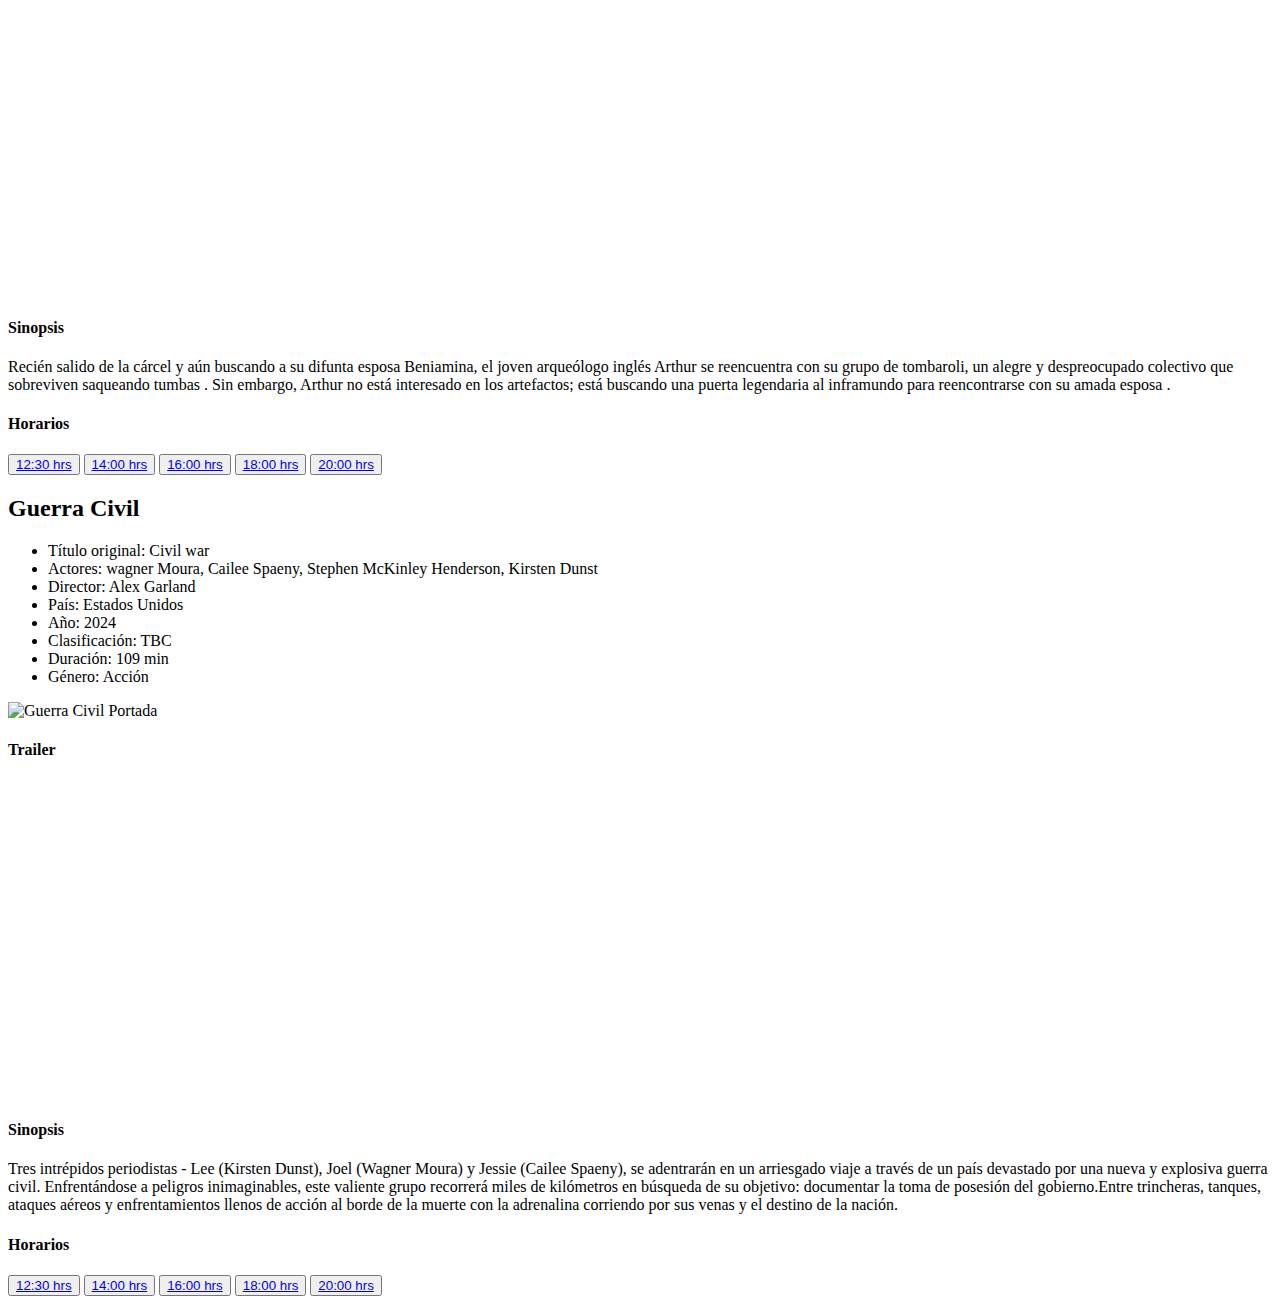
==== commit ac7b4e47: "Organización del html en divs con clases" ====
--- a/cartelera.html
+++ b/cartelera.html
@@ -1,154 +1,204 @@
 <!DOCTYPE html>
 <html lang="en">
-
+<!--Prueba de mi primer push en el proyecto-->
 <head>
+
     <meta charset="UTF-8">
     <meta name="viewport" content="width=device-width, initial-scale=1.0">
-    <link rel="stylesheet" href="./css/cartelera.css">
+    <!--
+        <link rel="stylesheet" href="./css/cartelera.css">
+    -->
+    
     <title>Cartelera</title>
     <link rel="icon"
         href="https://th.bing.com/th/id/OIP.EG_P_Ua-9LR9-wrjWwg3YQHaHy?rs=1&pid=ImgDetMain"
         type="img/png">
+
+    <style>
+
+
+    </style>
+
 </head>
-<header class=".nav__container">
+
+<body class="grid-container">
+    <header class="header">
+        <!--Encabezado de la página-->
+            <div class="encabezado">
+                <h1>Generation Cinema</h1>
+                <h2>Cartelera</h2>
+            </div>      
+             
+
+    </header>
+
     <nav class="nav">
-        <img src="./img/loguito.png" alt="Logotipo">
+        <img src="./img/img-1.png" alt="Logotipo">
         <a href="./index.html">Inicio</a>
         <a href="./cartelera.html">Cartelera</a>
         <a href="./dulceria.html">Dulcería</a>
         <a href="./nosotros.html">Nosotros</a>
         <a href="./registro.html">Regístrate</a>
         <div class="nav__busqueda-container">
-            <img src="./img/img-2.png" alt="icono busqueda" class="icono-search">
+            <img src="./img/img-2.png" alt="icono busqueda">
             <input type="text" placeholder="Buscar Película">
         </div>
     </nav>
-</header>
-<body class="grid-container">
-        
+
+
 
     <section class="cards">
+        <!--Primer  Pelicula-->
         <div class="movie">
 
             <h2 class="titulo">Mi amigo robot</h2>
-            <ul class="información">
-                <li>Título original: Robot dreams</li>
-                <li>Director: Pablo Berger</li>
-                <li>País: España</li>
-                <li>Año: 2023</li>
-                <li>Clasificación: A</li>
-                <li>Duración: 102 min</li>
-                <li>Género: Animación</li>
-
-            </ul>
+            <div class="informacion">
+                <ul>
+                    <li>Título original: Robot dreams</li>
+                    <li>Director: Pablo Berger</li>
+                    <li>País: España</li>
+                    <li>Año: 2023</li>
+                    <li>Clasificación: A</li>
+                    <li>Duración: 102 min</li>
+                    <li>Género: Animación</li>
+                </ul>
+            </div>
+            
             <img class="portada" src="https://static.cinepolis.com/resources/mx/movies/posters/414x603/45455-838532-20240313090657.jpg"
                 alt="Mi amigo el roboth">
 
-            <h4 class="trailer">Trailer</h4>
-            <iframe class="video" width="560" height="315" src="https://www.youtube.com/embed/Eo6QSKrHclQ?si=1akKX3AMvilJoAhc"
+            <div class="trailer">
+                <h4>Trailer</h4>
+                <iframe class="video" width="560" height="315" src="https://www.youtube.com/embed/Eo6QSKrHclQ?si=1akKX3AMvilJoAhc"
                 title="YouTube video player" frameborder="0"
                 allow="accelerometer; autoplay; clipboard-write; encrypted-media; gyroscope; picture-in-picture; web-share"
                 referrerpolicy="strict-origin-when-cross-origin" allowfullscreen></iframe>
-
-            <h4 class="sinopsis">Sinopsis</h4>
-            <P>Cuenta la historia de DOG, un perro solitario que vive en Manhattan.
-                Un día decide construir un robot como su amigo.
-                Su amistad crece, hasta hacerse inseparables.
-                Al ritmo del Nueva York de los ochenta, esta encantadora película nos demuestra que lo más bello de la
-                vida son los amigos.
-            </P>
-            <h4 class="horarios">Horarios</h4>
-            <div>
-                <button><a href="#">12:30 hrs</a></button>
-                <button><a href="#">14:00 hrs</a></button>
-                <button><a href="#">16:00 hrs</a></button>
-                <button><a href="#">18:00 hrs</a></button>
-                <button><a href="#">20:00 hrs</a></button>
-            </div>
-
-        </div>
-
+            </div>
+
+            <div class="sinopsis">
+                <h4>Sinopsis</h4>
+                <P>Cuenta la historia de DOG, un perro solitario que vive en Manhattan.
+                    Un día decide construir un robot como su amigo.
+                    Su amistad crece, hasta hacerse inseparables.
+                    Al ritmo del Nueva York de los ochenta, esta encantadora película nos demuestra que lo más bello de la
+                    vida son los amigos.
+                </P>
+            </div>
+            <div class="horarios">
+                <h4>Horarios</h4>
+                <div class="botones">
+                    <button><a href="#">12:30 hrs</a></button>
+                    <button><a href="#">14:00 hrs</a></button>
+                    <button><a href="#">16:00 hrs</a></button>
+                    <button><a href="#">18:00 hrs</a></button>
+                    <button><a href="#">20:00 hrs</a></button>
+                </div>
+            </div>
+
+
+        </div>
+
+        <!--Segunda Pelicula-->
         <div class="movie">
 
-            <h2>Garra de hierro</h2>
-            <ul>
-                <li>Título original: The Iron Claw</li>
-                <li>Actores: Lily James, Zac Efron</li>
-                <li>Director: Sean Durkin</li>
-                <li>País: Estados unidos</li>
-                <li>Año: 2023</li>
-                <li>Clasificación: B15</li>
-                <li>Duración: 132 min</li>
-                <li>Género: Drama</li>
-
-            </ul>
-            <img class="portada" rc="https://pics.filmaffinity.com/the_iron_claw-834830470-large.jpg">
-            <h4>Trailer</h4>
-            <iframe class="video" width="560" height="315" src="https://www.youtube.com/embed/VGXu4fl3HpQ?si=oze4bCWDXYuRxPes"
+            <h2 class="titulo">Garra de hierro</h2>
+            <div class="informacion">
+                <ul>
+                    <li>Título original: The Iron Claw</li>
+                    <li>Actores: Lily James, Zac Efron</li>
+                    <li>Director: Sean Durkin</li>
+                    <li>País: Estados unidos</li>
+                    <li>Año: 2023</li>
+                    <li>Clasificación: B15</li>
+                    <li>Duración: 132 min</li>
+                    <li>Género: Drama</li>
+                </ul>
+            </div>
+            
+            <img class="portada" src="https://pics.filmaffinity.com/the_iron_claw-834830470-large.jpg">
+
+            <div class="trailer">
+                <h4>Trailer</h4>
+                <iframe class="video" width="560" height="315" src="https://www.youtube.com/embed/VGXu4fl3HpQ?si=oze4bCWDXYuRxPes"
+                title="YouTube video player" frameborder="0"
+                allow="accelerometer; autoplay; clipboard-write; encrypted-media; gyroscope; picture-in-picture; web-share"
+                referrerpolicy="strict-origin-when-cross-origin" allowfullscreen></iframe>            
+            </div>
+
+            <div class="sinpsis">
+                <h4>Sinopsis</h4>
+                <P>
+                    La historia real de los inseparables hermanos Von Erich, que hicieron historia en el mundo intensamente
+                    competitivo de la lucha libre profesional a principios de la década de 1980.
+                </P>
+            </div>
+            <div class="horarios">
+                <h4>Horarios</h4>
+                <div class="botones">
+                    <button><a href="#">12:30 hrs</a></button>
+                    <button><a href="#">14:00 hrs</a></button>
+                    <button><a href="#">16:00 hrs</a></button>
+                    <button><a href="#">18:00 hrs</a></button>
+                    <button><a href="#">20:00 hrs</a></button>
+                </div>
+            </div>
+        </div>
+
+        <!--Tercer Pelicula-->
+        <div class="movie">
+
+            <h2 class="titulo">Back to black</h2>
+            <div class="informacion">
+                <ul>
+                    <li>Título original: Back to black</li>
+                    <li>Actores: Eddie Marsan, Lesley Manville, JAck O'Connell, Marisa Abela</li>
+                    <li>Director: Sam Taylor-Johnson</li>
+                    <li>País:Reino Unido </li>
+                    <li>Año: 2024</li>
+                    <li>Clasificación: TBC</li>
+                    <li>Duración: 122 min</li>
+                    <li>Género: Drama</li>
+                </ul>
+            </div>
+            
+            <img class="portada" src="https://static.cinepolis.com/resources/mx/movies/posters/414x603/45798-521998-20240315092204.jpg">
+
+            <div class="trailer">
+                <h4>Trailer</h4>
+                <iframe class="video" width="560" height="315" src="https://www.youtube.com/embed/rOC7WOSupq8?si=XQ39EZvihlvtqAAf"
                 title="YouTube video player" frameborder="0"
                 allow="accelerometer; autoplay; clipboard-write; encrypted-media; gyroscope; picture-in-picture; web-share"
                 referrerpolicy="strict-origin-when-cross-origin" allowfullscreen></iframe>
-
-            <h4>Sinopsis</h4>
-            <P>
-                La historia real de los inseparables hermanos Von Erich, que hicieron historia en el mundo intensamente
-                competitivo de la lucha libre profesional a principios de la década de 1980.
-            </P>
-            <h4>Horarios</h4>
-            <div>
-                <button><a href="#">12:30 hrs</a></button>
-                <button><a href="#">14:00 hrs</a></button>
-                <button><a href="#">16:00 hrs</a></button>
-                <button><a href="#">18:00 hrs</a></button>
-                <button><a href="#">20:00 hrs</a></button>
-            </div>
-
-        </div>
-
-        <div class="movie">
-
-            <h2>Back to black</h2>
-            <ul>
-                <li>Título original: Back to black</li>
-                <li>Actores: Eddie Marsan, Lesley Manville, JAck O'Connell, Marisa Abela</li>
-                <li>Director: Sam Taylor-Johnson</li>
-                <li>País:Reino Unido </li>
-                <li>Año: 2024</li>
-                <li>Clasificación: TBC</li>
-                <li>Duración: 122 min</li>
-                <li>Género: Drama</li>
-
-            </ul>
-            <img class="portada" src="https://static.cinepolis.com/resources/mx/movies/posters/414x603/45798-521998-20240315092204.jpg">
-            <h4>Trailer</h4>
-            <iframe class="video" width="560" height="315" src="https://www.youtube.com/embed/rOC7WOSupq8?si=XQ39EZvihlvtqAAf"
-                title="YouTube video player" frameborder="0"
-                allow="accelerometer; autoplay; clipboard-write; encrypted-media; gyroscope; picture-in-picture; web-share"
-                referrerpolicy="strict-origin-when-cross-origin" allowfullscreen></iframe>
-
-            <h4>Sinopsis</h4>
-            <P>
-                Back to Black, una celebración de la estrella británica más emblemática –y añorada– del siglo XXI, narra
-                la extraordinaria historia de Amy Winehouse. BACK TO BLACK pinta un retrato vívido y vibrante de las
-                calles de Camden que ella llamaba hogar y captura de las luchas de la fama mundial;
-                rinde homenaje al arte, el ingenio y la honestidad de Amy, además de intentar comprender sus demonios.
-                Una mirada inquebrantable a la maquinaria moderna de las celebridades y un poderoso tributo a un talento
-                único de una generación.
-            </P>
-            <h4>Horarios</h4>
-            <div>
-                <button><a href="#">12:30 hrs</a></button>
-                <button><a href="#">14:00 hrs</a></button>
-                <button><a href="#">16:00 hrs</a></button>
-                <button><a href="#">18:00 hrs</a></button>
-                <button><a href="#">20:00 hrs</a></button>
-            </div>
-
-        </div>
-
-        <div class="movie">
-
-            <h2>La Quimera</h2>
+            </div>
+
+            <div class="sinpsis">
+                <h4>Sinopsis</h4>
+                <P>
+                    Back to Black, una celebración de la estrella británica más emblemática –y añorada– del siglo XXI, narra
+                    la extraordinaria historia de Amy Winehouse. BACK TO BLACK pinta un retrato vívido y vibrante de las
+                    calles de Camden que ella llamaba hogar y captura de las luchas de la fama mundial;
+                    rinde homenaje al arte, el ingenio y la honestidad de Amy, además de intentar comprender sus demonios.
+                    Una mirada inquebrantable a la maquinaria moderna de las celebridades y un poderoso tributo a un talento
+                    único de una generación.
+                </P>
+            </div>
+            <div class="horarios">
+                <h4>Horarios</h4>
+                <div class="botones">
+                    <button><a href="#">12:30 hrs</a></button>
+                    <button><a href="#">14:00 hrs</a></button>
+                    <button><a href="#">16:00 hrs</a></button>
+                    <button><a href="#">18:00 hrs</a></button>
+                    <button><a href="#">20:00 hrs</a></button>
+                </div>
+            </div>
+        </div>
+
+    <!--Cuarta Pelicula -->
+    <div class="movie">
+
+        <h2 class="titulo">La Quimera</h2>
+        <div class="informacion">
             <ul>
                 <li>Título original: La chimera</li>
                 <li>Actores: Josh O'connor, Isabella Rosellini, Alba Rohrwacher , Vicenzo Nemolato</li>
@@ -158,32 +208,41 @@
                 <li>Clasificación: B15</li>
                 <li>Duración: 130 min</li>
                 <li>Género: Drama</li>
-
             </ul>
-            <img class="portada" src="https://static.cinepolis.com/resources/mx/movies/posters/414x603/45848-607395-20240327084317.jpg"
+        </div>
+        
+        <img class="portada" src="https://static.cinepolis.com/resources/mx/movies/posters/414x603/45848-607395-20240327084317.jpg"
                 alt="La Quimera Portada">
+
+        <div class="trailer">
             <h4>Trailer</h4>
             <iframe class="video" width="560" height="315" src="https://www.youtube.com/embed/DG0M8vJgltw?si=Kphpxkh3qPJsQQEf" title="YouTube video player" frameborder="0" allow="accelerometer; autoplay; clipboard-write; encrypted-media; gyroscope; picture-in-picture; web-share" referrerpolicy="strict-origin-when-cross-origin" allowfullscreen></iframe>
+        </div>
+
+        <div class="sinpsis">
             <h4>Sinopsis</h4>
             <P>
                 Recién salido de la cárcel y aún buscando a su difunta esposa Beniamina, el joven arqueólogo inglés Arthur se reencuentra con su grupo de tombaroli, un alegre y despreocupado colectivo que sobreviven saqueando tumbas . 
                 Sin embargo, Arthur no está interesado en los artefactos; está buscando una puerta legendaria al inframundo para reencontrarse con su amada esposa .
             </P>
+        </div>
+        <div class="horarios">
             <h4>Horarios</h4>
-            <div>
+            <div class="botones">
                 <button><a href="#">12:30 hrs</a></button>
                 <button><a href="#">14:00 hrs</a></button>
                 <button><a href="#">16:00 hrs</a></button>
                 <button><a href="#">18:00 hrs</a></button>
                 <button><a href="#">20:00 hrs</a></button>
             </div>
-
-        </div>        
-
-        <div class="movie">
-
-            <h2>Guerra Civil</h2>
-
+        </div>
+    </div>
+
+    <!--Quinta Pelicula-->
+    <div class="movie">
+
+        <h2 class="titulo">Guerra Civil</h2>
+        <div class="informacion">
             <ul>
                 <li>Título original: Civil war</li>
                 <li>Actores: wagner Moura, Cailee Spaeny, Stephen McKinley Henderson, Kirsten Dunst</li>
@@ -193,48 +252,40 @@
                 <li>Clasificación: TBC</li>
                 <li>Duración: 109 min</li>
                 <li>Género: Acción</li>
-    
-            </ul>   
-
-            
-            <img class="portada" src="https://static.cinepolis.com/resources/mx/movies/posters/414x603/45846-293117-20240322070713.jpg"
+            </ul>
+        </div>
+        
+        <img class="portada" src="https://static.cinepolis.com/resources/mx/movies/posters/414x603/45846-293117-20240322070713.jpg"
                 alt="Guerra Civil Portada">
+
+        <div class="trailer">
             <h4>Trailer</h4>
             <iframe class="video" width="560" height="315" src="https://www.youtube.com/embed/hs2I8KZaJ98?si=03loggHitegAFsJ8" title="YouTube video player" frameborder="0" allow="accelerometer; autoplay; clipboard-write; encrypted-media; gyroscope; picture-in-picture; web-share" referrerpolicy="strict-origin-when-cross-origin" allowfullscreen></iframe>
+        </div>
+
+        <div class="sinpsis">
             <h4>Sinopsis</h4>
             <P>
                 Tres intrépidos periodistas - Lee (Kirsten Dunst), Joel (Wagner Moura) y Jessie (Cailee Spaeny), se adentrarán en un arriesgado viaje a través de un país devastado por una nueva y explosiva guerra civil. 
                 Enfrentándose a peligros inimaginables, este valiente grupo recorrerá miles de kilómetros en búsqueda de su objetivo: documentar la toma de posesión del gobierno.​ 
                 Entre trincheras, tanques, ataques aéreos y enfrentamientos llenos de acción al borde de la muerte con la adrenalina corriendo por sus venas y el destino de la nación.
             </P>
-            
+        </div>
+        <div class="horarios">
             <h4>Horarios</h4>
-            <div>
+            <div class="botones">
                 <button><a href="#">12:30 hrs</a></button>
                 <button><a href="#">14:00 hrs</a></button>
                 <button><a href="#">16:00 hrs</a></button>
                 <button><a href="#">18:00 hrs</a></button>
                 <button><a href="#">20:00 hrs</a></button>
             </div>
-
-        </div>
-
-    </section>
-
-    <footer class="footer">
-            
-        <div class="footer__info">
-            <h3>Cinemas Generation</h3>
-            <p>Todos los derechos reservados &copy; 2024</p>
-            <p>Contacto: info@cinegeneration.com</p>
-        </div>
-        <div class="footer__social-media">
-            <a href="#" target="_blank"><img src="./img/img4.png" alt="Facebook"></a>
-            <a href="#" target="_blank"><img src="./img/img5.png" alt="Instagram"></a>
-            <a href="#" target="_blank"><img src="./img/img6.jpg" alt="Twitter"></a>
-        </div>
+        </div>
+    </div>
+
+    <footer>
         
     </footer>
-</body>
-
-</html>+
+
+
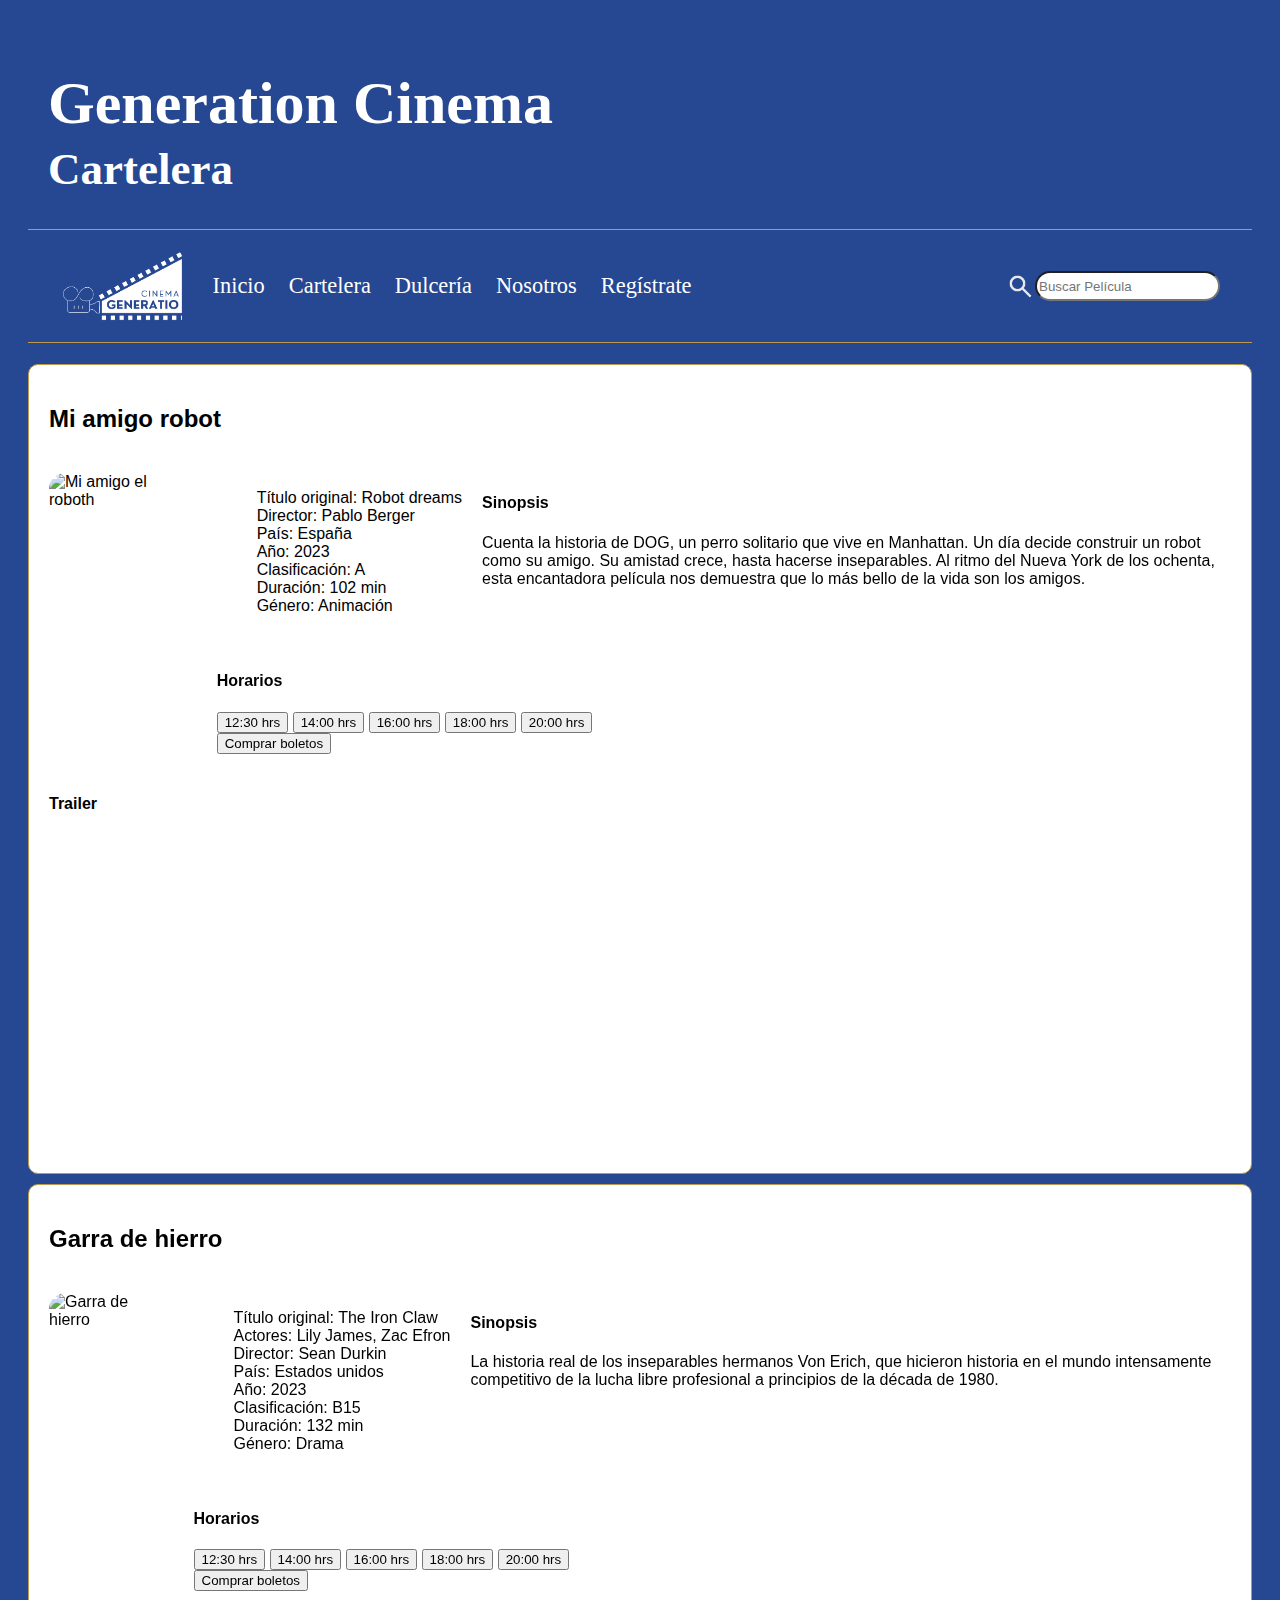
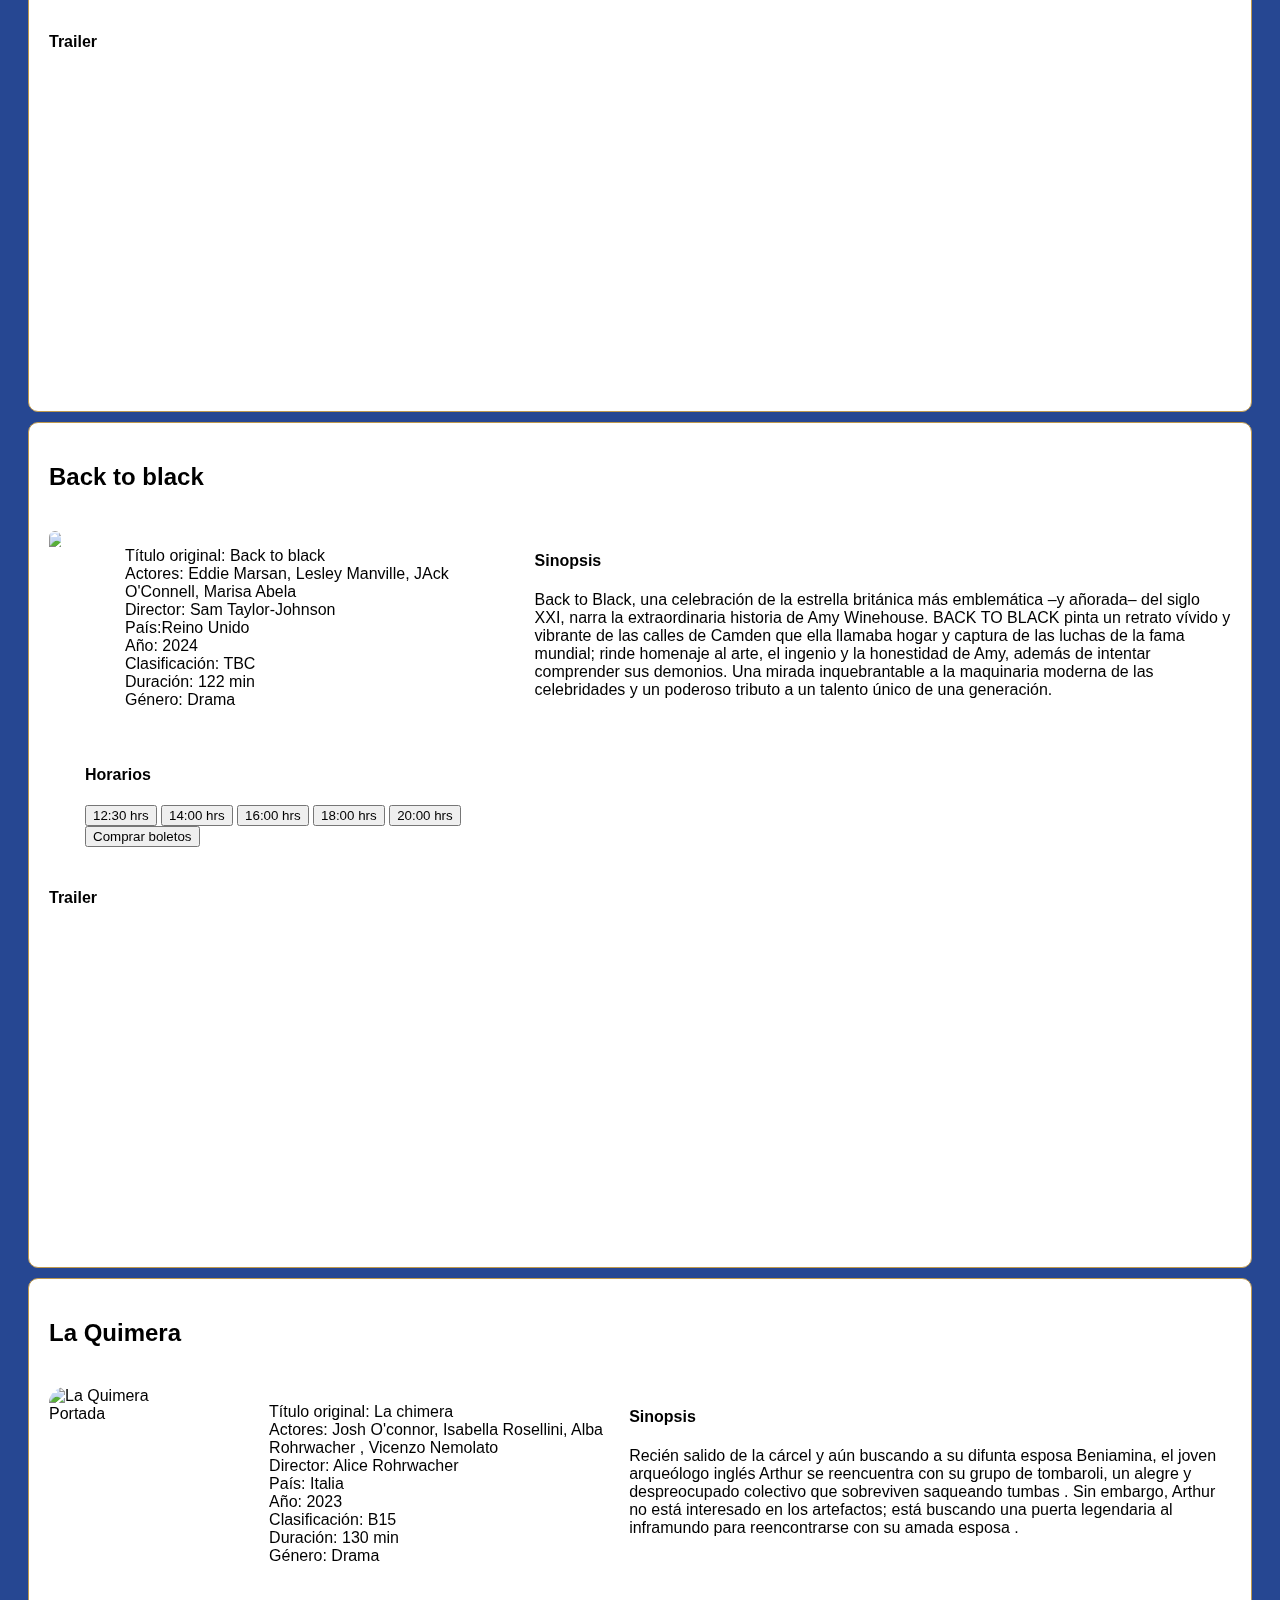
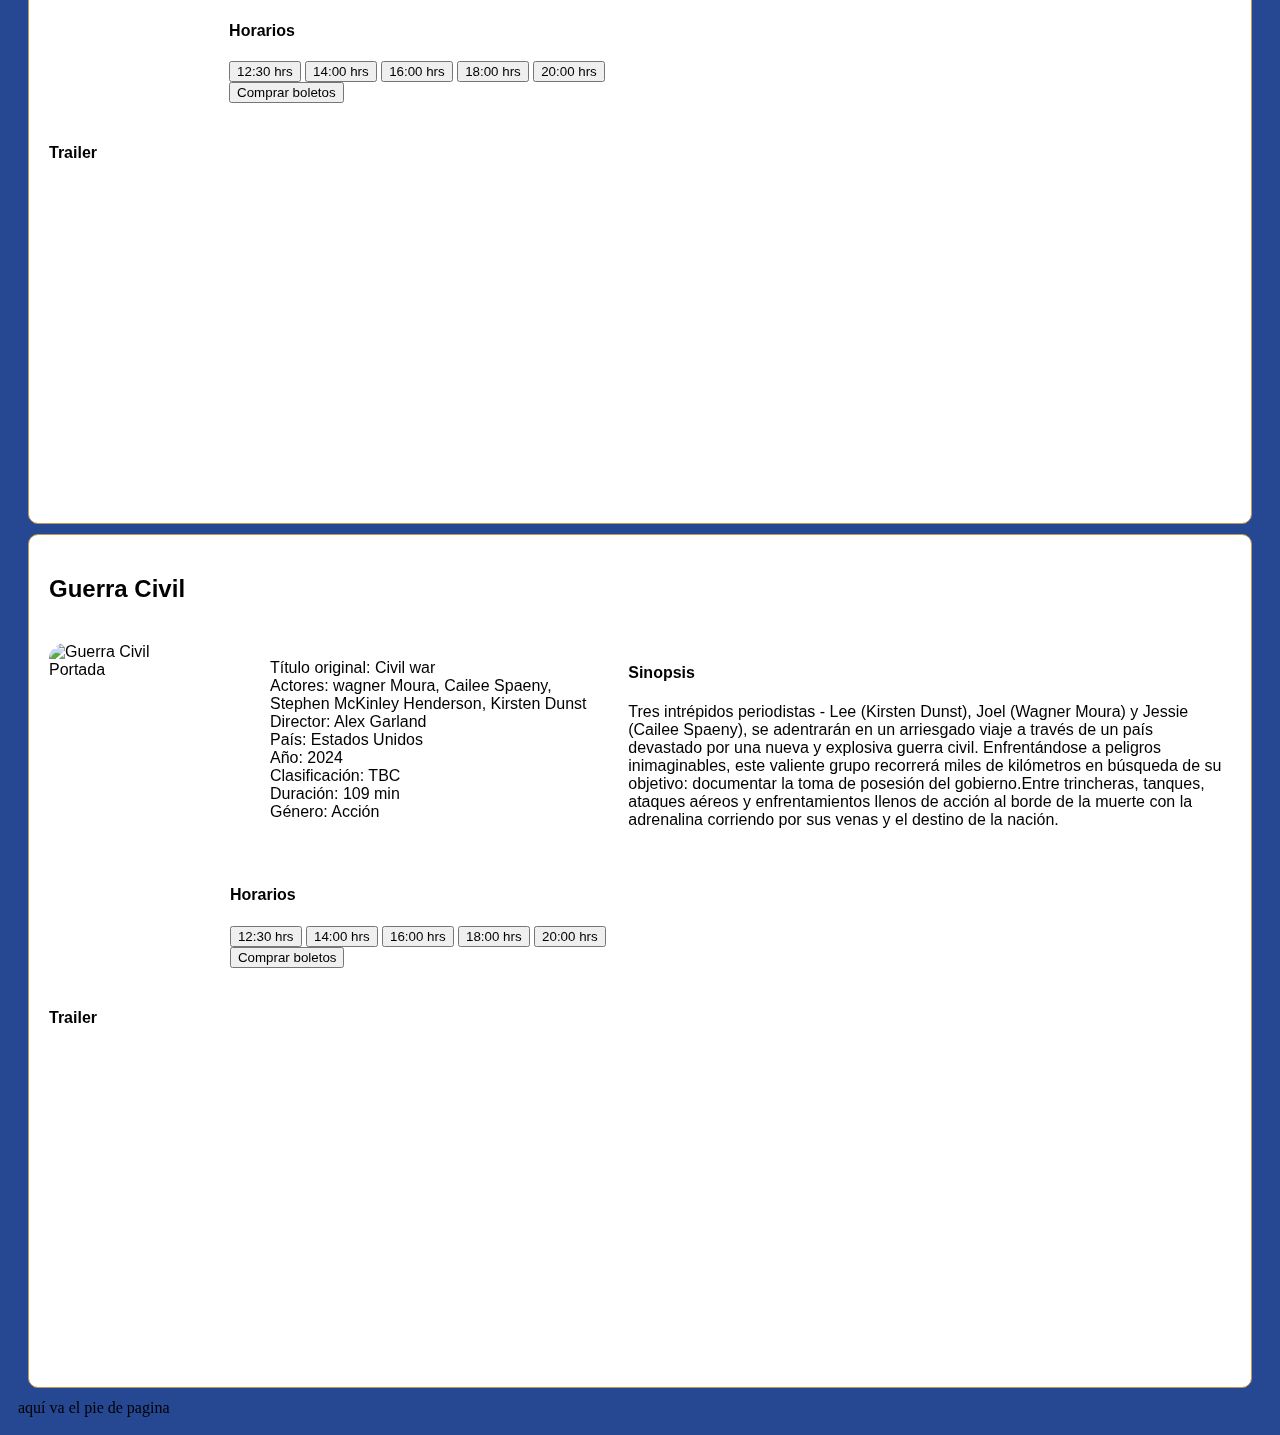
==== commit b48ea3f3: "Se organizó el contenido con grid para hacerlo responsivo y se comenzó a agregar formato" ====
--- a/cartelera.html
+++ b/cartelera.html
@@ -15,6 +15,184 @@
         type="img/png">
 
     <style>
+        body{
+            background-color: #264792;
+        }
+        /*grid de las pelicula*/
+        .titulo{
+            grid-area:titulo;
+        }
+        .portada{
+            grid-area:portada;
+        }
+        .informacion{
+            grid-area:informacion;
+        }
+        .trailer{
+            grid-area:trailer;
+        }
+        .sinopsis{
+            grid-area: sinopsis;
+        }
+        .horarios{
+            grid-area: horarios;
+        }
+        /*RESPONSIVO DE LAS PELICULAS*/
+       /*Vista para el telefono*/
+       .movie{
+            display: grid;
+            gap: 5px;
+            grid-template-columns: auto;
+            grid-template-areas: 
+            "titulo titulo"
+            "portada portada"
+            "informacion horarios" 
+            "sinopsis sinopsis"
+            "trailer trailer";
+        } 
+
+        /*vista para tablet*/
+        @media(min-width:768px){
+            .movie{
+                grid-template-columns: auto;
+                grid-template-areas: 
+                "titulo titulo titulo"
+                "portada informacion horarios"
+                "sinopsis sinopsis sinopsis"
+                "trailer trailer trailer";
+            }
+            .nav{
+                grid-template-columns: auto;
+                grid-template-areas: 
+                "menú barra";
+            }
+        }
+        /*vista para escritorio*/
+        @media(min-width:900px){
+            .movie{
+                gap: 20px;
+                grid-template-columns: auto;
+                grid-template-areas: 
+                "titulo titulo titulo titulo"
+                "portada informacion sinopsis sinopsis"
+                "portada horarios horarios horarios"
+                "trailer trailer trailer trailer";
+            }
+        }
+ 
+        /*grid de la página*/
+        .header{
+            grid-area:header;
+            background-color: #264792;
+            font-size: 30px;
+        }
+        .nav{
+            grid-area: nav;
+        }
+        .cards{
+            grid-area:cards;
+        }
+        .footer{
+            grid-area: footer;
+        }
+        .grid-container{
+            display: grid;
+            gap: 1px;
+            grid-template-columns: auto;
+            grid-template-areas: 
+            "header header"
+            "nav nav"
+            "cards cards"
+            "footer footer";
+            border-radius: 10px;
+            padding: 10px;
+        }
+        /*Estilo de header*/
+        .header {
+            color: white;
+            margin: 10px;
+            margin-bottom: 0px;
+            padding: 20px;
+            padding-bottom: 0px;
+            line-height: 0.5;
+        }
+
+        /*Estilo de nav*/
+        .nav {
+            display: flex;
+            justify-content: space-around;
+            align-items: center;
+            background-color: #264792;
+            height: 5rem;
+            border-bottom: 1px solid #bf994d;
+            border-top: 1px solid #bf994d;
+            margin: 10px;
+
+            padding-bottom: 1rem;
+            padding-top: 1rem;
+        }
+        .nav img{
+            height: 4.5rem;
+            margin-left: 2rem;
+        }
+        .nav a{
+            color: white;
+            text-decoration: none;
+            font-size: 1.4rem;
+            margin-left: 1.5rem;
+        }
+        .nav a:hover {
+            color: aliceblue;
+            background: #bf994d;
+            border-radius: 5rem;
+            padding: 1rem;
+        }
+        .nav__busqueda-container{
+            display: flex;
+            align-items: center;
+            margin-left: auto;
+            margin-right: 2rem;
+        }
+        .nav__busqueda-container img{
+            height: 1.8rem;
+            margin-left: 1rem;
+        }
+        .nav__busqueda-container{
+            border-radius: 1rem;
+            height: 1.5rem;
+
+        }
+        .barra{
+            border-radius: 1rem;
+            height: 1.5rem;
+        }
+        /*ESTILO A LAS CARDS*/
+        ul {
+            list-style: none;
+        }
+
+        .movie{
+            background-color: white ;
+            padding: 20px;
+            border: 1px solid #bf994d;
+            margin: 10px;
+            border-radius: 10px;
+            font-family: 'Segoe UI', Tahoma, Geneva, Verdana, sans-serif;
+
+        }
+        .botones{
+
+        }
+
+        .portada{
+
+            width: 75%;
+            border-radius: 1rem;
+        }
+        .video{
+            border-radius: 1rem;
+            width: 100%;
+        }
 
 
     </style>
@@ -22,30 +200,25 @@
 </head>
 
 <body class="grid-container">
+
     <header class="header">
-        <!--Encabezado de la página-->
-            <div class="encabezado">
-                <h1>Generation Cinema</h1>
-                <h2>Cartelera</h2>
-            </div>      
-             
-
+            <h1>Generation Cinema</h1>
+            <h2>Cartelera</h2>
     </header>
 
-    <nav class="nav">
-        <img src="./img/img-1.png" alt="Logotipo">
-        <a href="./index.html">Inicio</a>
-        <a href="./cartelera.html">Cartelera</a>
-        <a href="./dulceria.html">Dulcería</a>
-        <a href="./nosotros.html">Nosotros</a>
-        <a href="./registro.html">Regístrate</a>
+    <nav class="nav"> 
+            <img src="./img/img-1.png" alt="Logotipo">
+            <a href="./index.html">Inicio</a>
+            <a href="./cartelera.html">Cartelera</a>
+            <a href="./dulceria.html">Dulcería</a>
+            <a href="./nosotros.html">Nosotros</a>
+            <a href="./registro.html">Regístrate</a>  
+
         <div class="nav__busqueda-container">
             <img src="./img/img-2.png" alt="icono busqueda">
-            <input type="text" placeholder="Buscar Película">
+            <input class="barra" type="text" placeholder="Buscar Película">
         </div>
     </nav>
-
-
 
     <section class="cards">
         <!--Primer  Pelicula-->
@@ -87,12 +260,13 @@
             <div class="horarios">
                 <h4>Horarios</h4>
                 <div class="botones">
-                    <button><a href="#">12:30 hrs</a></button>
-                    <button><a href="#">14:00 hrs</a></button>
-                    <button><a href="#">16:00 hrs</a></button>
-                    <button><a href="#">18:00 hrs</a></button>
-                    <button><a href="#">20:00 hrs</a></button>
+                    <button>12:30 hrs</button>
+                    <button>14:00 hrs</button>
+                    <button>16:00 hrs</button>
+                    <button>18:00 hrs</button>
+                    <button>20:00 hrs</button>
                 </div>
+                <button>Comprar boletos</button>
             </div>
 
 
@@ -115,7 +289,7 @@
                 </ul>
             </div>
             
-            <img class="portada" src="https://pics.filmaffinity.com/the_iron_claw-834830470-large.jpg">
+            <img class="portada" src="https://th.bing.com/th/id/OIP.EtlW9IGnCGQJm8ISOVl5LAAAAA?rs=1&pid=ImgDetMain" alt="Garra de hierro">
 
             <div class="trailer">
                 <h4>Trailer</h4>
@@ -125,7 +299,7 @@
                 referrerpolicy="strict-origin-when-cross-origin" allowfullscreen></iframe>            
             </div>
 
-            <div class="sinpsis">
+            <div class="sinopsis">
                 <h4>Sinopsis</h4>
                 <P>
                     La historia real de los inseparables hermanos Von Erich, que hicieron historia en el mundo intensamente
@@ -135,12 +309,13 @@
             <div class="horarios">
                 <h4>Horarios</h4>
                 <div class="botones">
-                    <button><a href="#">12:30 hrs</a></button>
-                    <button><a href="#">14:00 hrs</a></button>
-                    <button><a href="#">16:00 hrs</a></button>
-                    <button><a href="#">18:00 hrs</a></button>
-                    <button><a href="#">20:00 hrs</a></button>
+                    <button>12:30 hrs</button>
+                    <button>14:00 hrs</button>
+                    <button>16:00 hrs</button>
+                    <button>18:00 hrs</button>
+                    <button>20:00 hrs</button>
                 </div>
+                <button>Comprar boletos</button>
             </div>
         </div>
 
@@ -171,7 +346,7 @@
                 referrerpolicy="strict-origin-when-cross-origin" allowfullscreen></iframe>
             </div>
 
-            <div class="sinpsis">
+            <div class="sinopsis">
                 <h4>Sinopsis</h4>
                 <P>
                     Back to Black, una celebración de la estrella británica más emblemática –y añorada– del siglo XXI, narra
@@ -185,107 +360,117 @@
             <div class="horarios">
                 <h4>Horarios</h4>
                 <div class="botones">
-                    <button><a href="#">12:30 hrs</a></button>
-                    <button><a href="#">14:00 hrs</a></button>
-                    <button><a href="#">16:00 hrs</a></button>
-                    <button><a href="#">18:00 hrs</a></button>
-                    <button><a href="#">20:00 hrs</a></button>
+                    <button>12:30 hrs</button>
+                    <button>14:00 hrs</button>
+                    <button>16:00 hrs</button>
+                    <button>18:00 hrs</button>
+                    <button>20:00 hrs</button>
                 </div>
-            </div>
-        </div>
-
-    <!--Cuarta Pelicula -->
-    <div class="movie">
-
-        <h2 class="titulo">La Quimera</h2>
-        <div class="informacion">
-            <ul>
-                <li>Título original: La chimera</li>
-                <li>Actores: Josh O'connor, Isabella Rosellini, Alba Rohrwacher , Vicenzo Nemolato</li>
-                <li>Director: Alice Rohrwacher</li>
-                <li>País: Italia</li>
-                <li>Año: 2023</li>
-                <li>Clasificación: B15</li>
-                <li>Duración: 130 min</li>
-                <li>Género: Drama</li>
-            </ul>
-        </div>
-        
-        <img class="portada" src="https://static.cinepolis.com/resources/mx/movies/posters/414x603/45848-607395-20240327084317.jpg"
-                alt="La Quimera Portada">
-
-        <div class="trailer">
-            <h4>Trailer</h4>
-            <iframe class="video" width="560" height="315" src="https://www.youtube.com/embed/DG0M8vJgltw?si=Kphpxkh3qPJsQQEf" title="YouTube video player" frameborder="0" allow="accelerometer; autoplay; clipboard-write; encrypted-media; gyroscope; picture-in-picture; web-share" referrerpolicy="strict-origin-when-cross-origin" allowfullscreen></iframe>
-        </div>
-
-        <div class="sinpsis">
-            <h4>Sinopsis</h4>
-            <P>
-                Recién salido de la cárcel y aún buscando a su difunta esposa Beniamina, el joven arqueólogo inglés Arthur se reencuentra con su grupo de tombaroli, un alegre y despreocupado colectivo que sobreviven saqueando tumbas . 
-                Sin embargo, Arthur no está interesado en los artefactos; está buscando una puerta legendaria al inframundo para reencontrarse con su amada esposa .
-            </P>
-        </div>
-        <div class="horarios">
-            <h4>Horarios</h4>
-            <div class="botones">
-                <button><a href="#">12:30 hrs</a></button>
-                <button><a href="#">14:00 hrs</a></button>
-                <button><a href="#">16:00 hrs</a></button>
-                <button><a href="#">18:00 hrs</a></button>
-                <button><a href="#">20:00 hrs</a></button>
-            </div>
-        </div>
-    </div>
-
-    <!--Quinta Pelicula-->
-    <div class="movie">
-
-        <h2 class="titulo">Guerra Civil</h2>
-        <div class="informacion">
-            <ul>
-                <li>Título original: Civil war</li>
-                <li>Actores: wagner Moura, Cailee Spaeny, Stephen McKinley Henderson, Kirsten Dunst</li>
-                <li>Director: Alex Garland</li>
-                <li>País: Estados Unidos</li>
-                <li>Año: 2024</li>
-                <li>Clasificación: TBC</li>
-                <li>Duración: 109 min</li>
-                <li>Género: Acción</li>
-            </ul>
-        </div>
-        
-        <img class="portada" src="https://static.cinepolis.com/resources/mx/movies/posters/414x603/45846-293117-20240322070713.jpg"
-                alt="Guerra Civil Portada">
-
-        <div class="trailer">
-            <h4>Trailer</h4>
-            <iframe class="video" width="560" height="315" src="https://www.youtube.com/embed/hs2I8KZaJ98?si=03loggHitegAFsJ8" title="YouTube video player" frameborder="0" allow="accelerometer; autoplay; clipboard-write; encrypted-media; gyroscope; picture-in-picture; web-share" referrerpolicy="strict-origin-when-cross-origin" allowfullscreen></iframe>
-        </div>
-
-        <div class="sinpsis">
-            <h4>Sinopsis</h4>
-            <P>
-                Tres intrépidos periodistas - Lee (Kirsten Dunst), Joel (Wagner Moura) y Jessie (Cailee Spaeny), se adentrarán en un arriesgado viaje a través de un país devastado por una nueva y explosiva guerra civil. 
-                Enfrentándose a peligros inimaginables, este valiente grupo recorrerá miles de kilómetros en búsqueda de su objetivo: documentar la toma de posesión del gobierno.​ 
-                Entre trincheras, tanques, ataques aéreos y enfrentamientos llenos de acción al borde de la muerte con la adrenalina corriendo por sus venas y el destino de la nación.
-            </P>
-        </div>
-        <div class="horarios">
-            <h4>Horarios</h4>
-            <div class="botones">
-                <button><a href="#">12:30 hrs</a></button>
-                <button><a href="#">14:00 hrs</a></button>
-                <button><a href="#">16:00 hrs</a></button>
-                <button><a href="#">18:00 hrs</a></button>
-                <button><a href="#">20:00 hrs</a></button>
-            </div>
-        </div>
-    </div>
-
-    <footer>
-        
+                <button>Comprar boletos</button>
+            </div>
+        </div>
+
+        <!--Cuarta Pelicula -->
+        <div class="movie">
+
+            <h2 class="titulo">La Quimera</h2>
+            <div class="informacion">
+                <ul>
+                    <li>Título original: La chimera</li>
+                    <li>Actores: Josh O'connor, Isabella Rosellini, Alba Rohrwacher , Vicenzo Nemolato</li>
+                    <li>Director: Alice Rohrwacher</li>
+                    <li>País: Italia</li>
+                    <li>Año: 2023</li>
+                    <li>Clasificación: B15</li>
+                    <li>Duración: 130 min</li>
+                    <li>Género: Drama</li>
+                </ul>
+            </div>
+            
+            <img class="portada" src="https://static.cinepolis.com/resources/mx/movies/posters/414x603/45848-607395-20240327084317.jpg"
+                    alt="La Quimera Portada">
+
+            <div class="trailer">
+                <h4>Trailer</h4>
+                <iframe class="video" width="560" height="315" src="https://www.youtube.com/embed/DG0M8vJgltw?si=Kphpxkh3qPJsQQEf" title="YouTube video player" frameborder="0" allow="accelerometer; autoplay; clipboard-write; encrypted-media; gyroscope; picture-in-picture; web-share" referrerpolicy="strict-origin-when-cross-origin" allowfullscreen></iframe>
+            </div>
+
+            <div class="sinopsis">
+                <h4>Sinopsis</h4>
+                <P>
+                    Recién salido de la cárcel y aún buscando a su difunta esposa Beniamina, el joven arqueólogo inglés Arthur se reencuentra con su grupo de tombaroli, un alegre y despreocupado colectivo que sobreviven saqueando tumbas . 
+                    Sin embargo, Arthur no está interesado en los artefactos; está buscando una puerta legendaria al inframundo para reencontrarse con su amada esposa .
+                </P>
+            </div>
+            <div class="horarios">
+                <h4>Horarios</h4>
+                <div class="botones">
+                    <button>12:30 hrs</button>
+                    <button>14:00 hrs</button>
+                    <button>16:00 hrs</button>
+                    <button>18:00 hrs</button>
+                    <button>20:00 hrs</button>
+                </div>
+                <button>Comprar boletos</button>
+            </div>
+        </div>
+
+        <!--Quinta Pelicula-->
+        <div class="movie">
+
+            <h2 class="titulo">Guerra Civil</h2>
+            <div class="informacion">
+                <ul>
+                    <li>Título original: Civil war</li>
+                    <li>Actores: wagner Moura, Cailee Spaeny, Stephen McKinley Henderson, Kirsten Dunst</li>
+                    <li>Director: Alex Garland</li>
+                    <li>País: Estados Unidos</li>
+                    <li>Año: 2024</li>
+                    <li>Clasificación: TBC</li>
+                    <li>Duración: 109 min</li>
+                    <li>Género: Acción</li>
+                </ul>
+            </div>
+            
+            <img class="portada" src="https://static.cinepolis.com/resources/mx/movies/posters/414x603/45846-293117-20240322070713.jpg"
+                    alt="Guerra Civil Portada">
+
+            <div class="trailer">
+                <h4>Trailer</h4>
+                <iframe class="video" width="560" height="315" src="https://www.youtube.com/embed/hs2I8KZaJ98?si=03loggHitegAFsJ8" title="YouTube video player" frameborder="0" allow="accelerometer; autoplay; clipboard-write; encrypted-media; gyroscope; picture-in-picture; web-share" referrerpolicy="strict-origin-when-cross-origin" allowfullscreen></iframe>
+            </div>
+
+            <div class="sinopsis">
+                <h4>Sinopsis</h4>
+                <P>
+                    Tres intrépidos periodistas - Lee (Kirsten Dunst), Joel (Wagner Moura) y Jessie (Cailee Spaeny), se adentrarán en un arriesgado viaje a través de un país devastado por una nueva y explosiva guerra civil. 
+                    Enfrentándose a peligros inimaginables, este valiente grupo recorrerá miles de kilómetros en búsqueda de su objetivo: documentar la toma de posesión del gobierno.​ 
+                    Entre trincheras, tanques, ataques aéreos y enfrentamientos llenos de acción al borde de la muerte con la adrenalina corriendo por sus venas y el destino de la nación.
+                </P>
+            </div>
+            <div class="horarios">
+                <h4>Horarios</h4>
+                <div class="botones">
+                    <button>12:30 hrs</button>
+                    <button>14:00 hrs</button>
+                    <button>16:00 hrs</button>
+                    <button>18:00 hrs</button>
+                    <button>20:00 hrs</button>
+                </div>
+                <button>Comprar boletos</button>
+            </div>
+        </div>
+
+    </section>
+
+    
+    <footer class="footer">
+        aquí va el pie de pagina
     </footer>
 
-
-
+</body>
+</html>
+
+
+
+
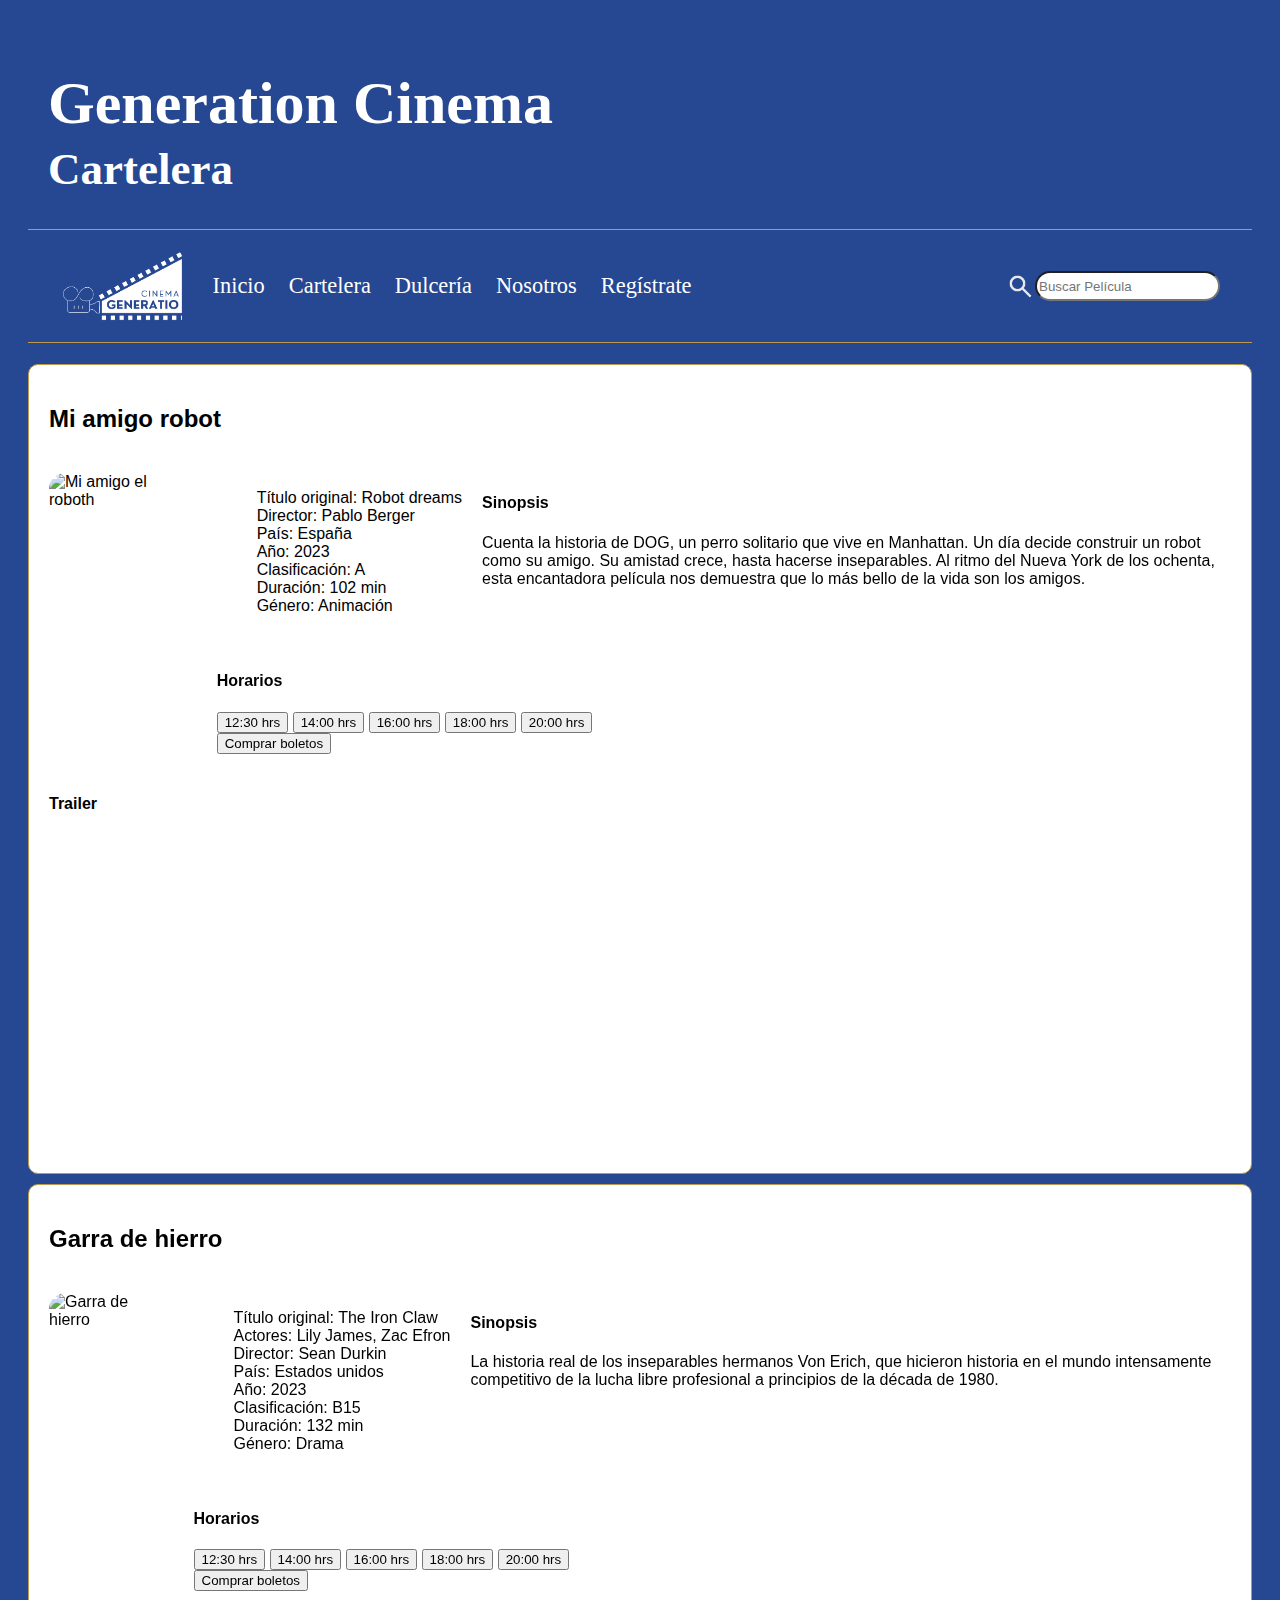
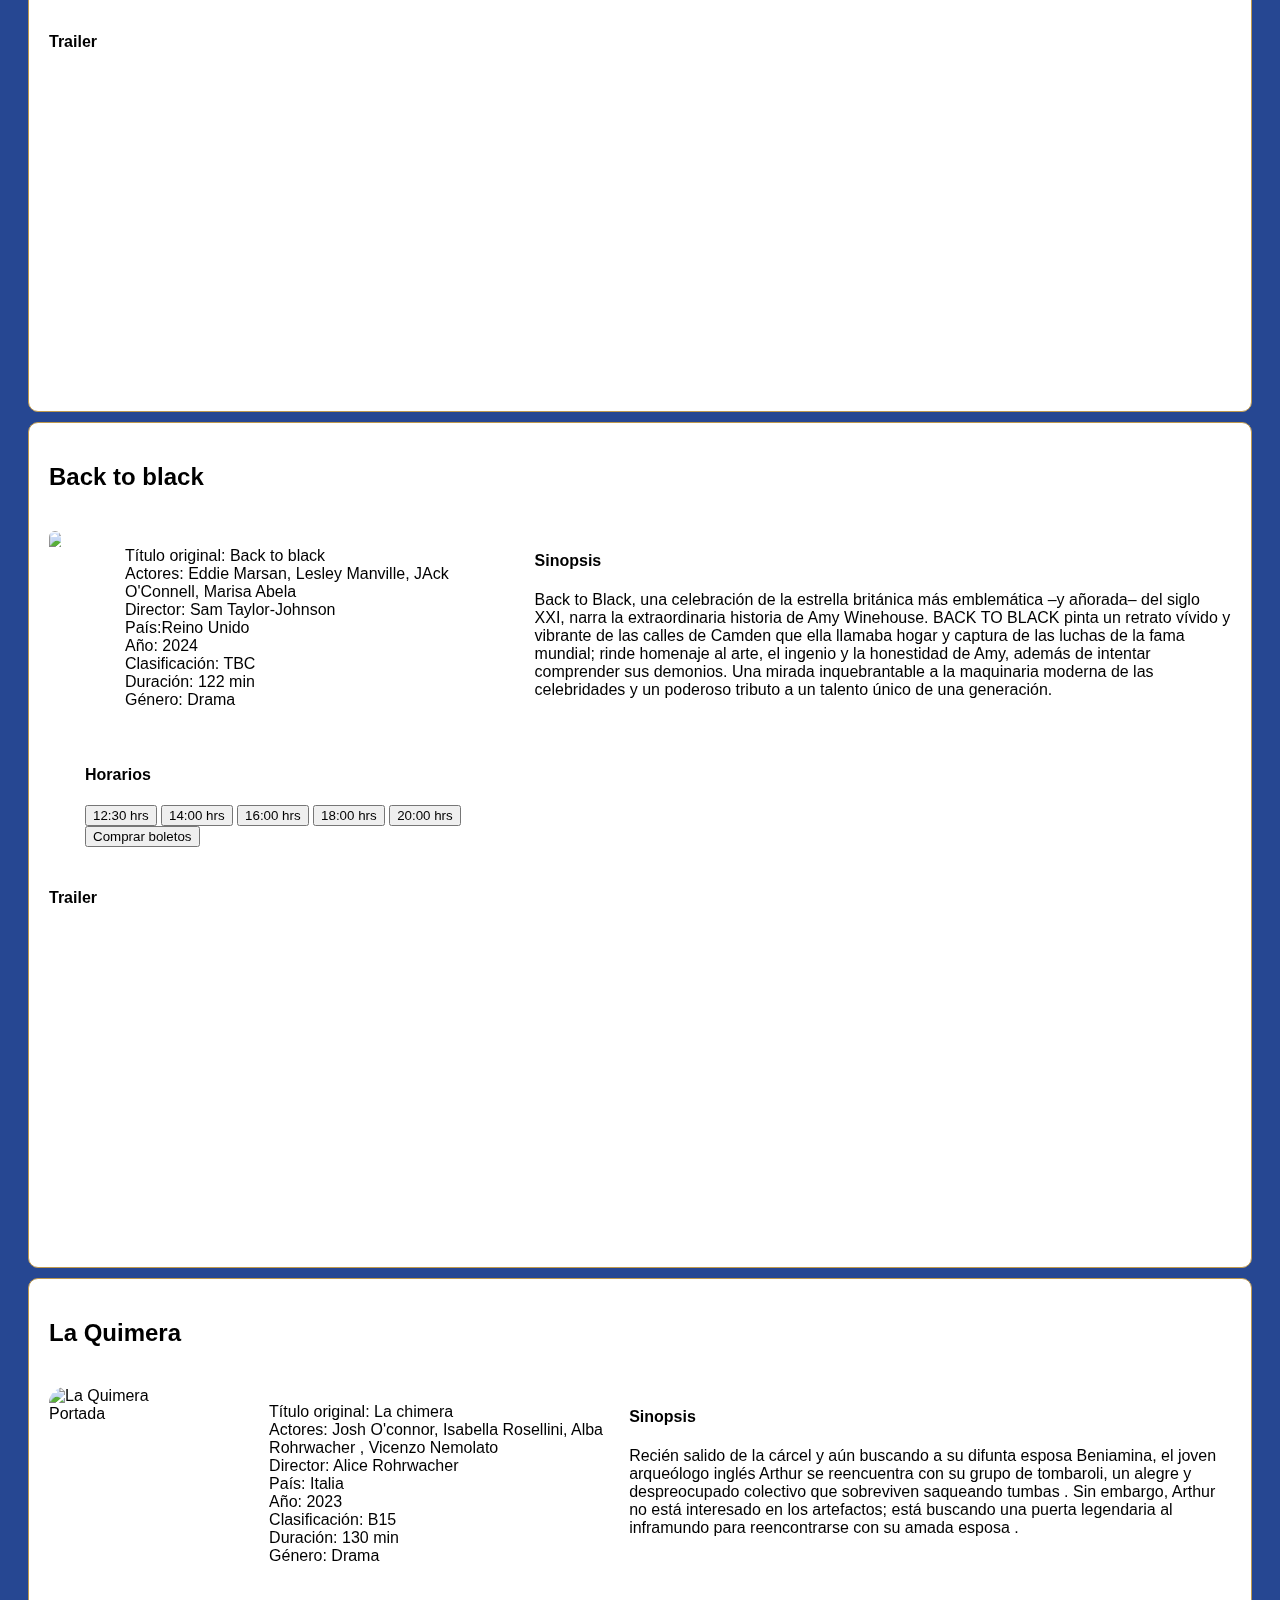
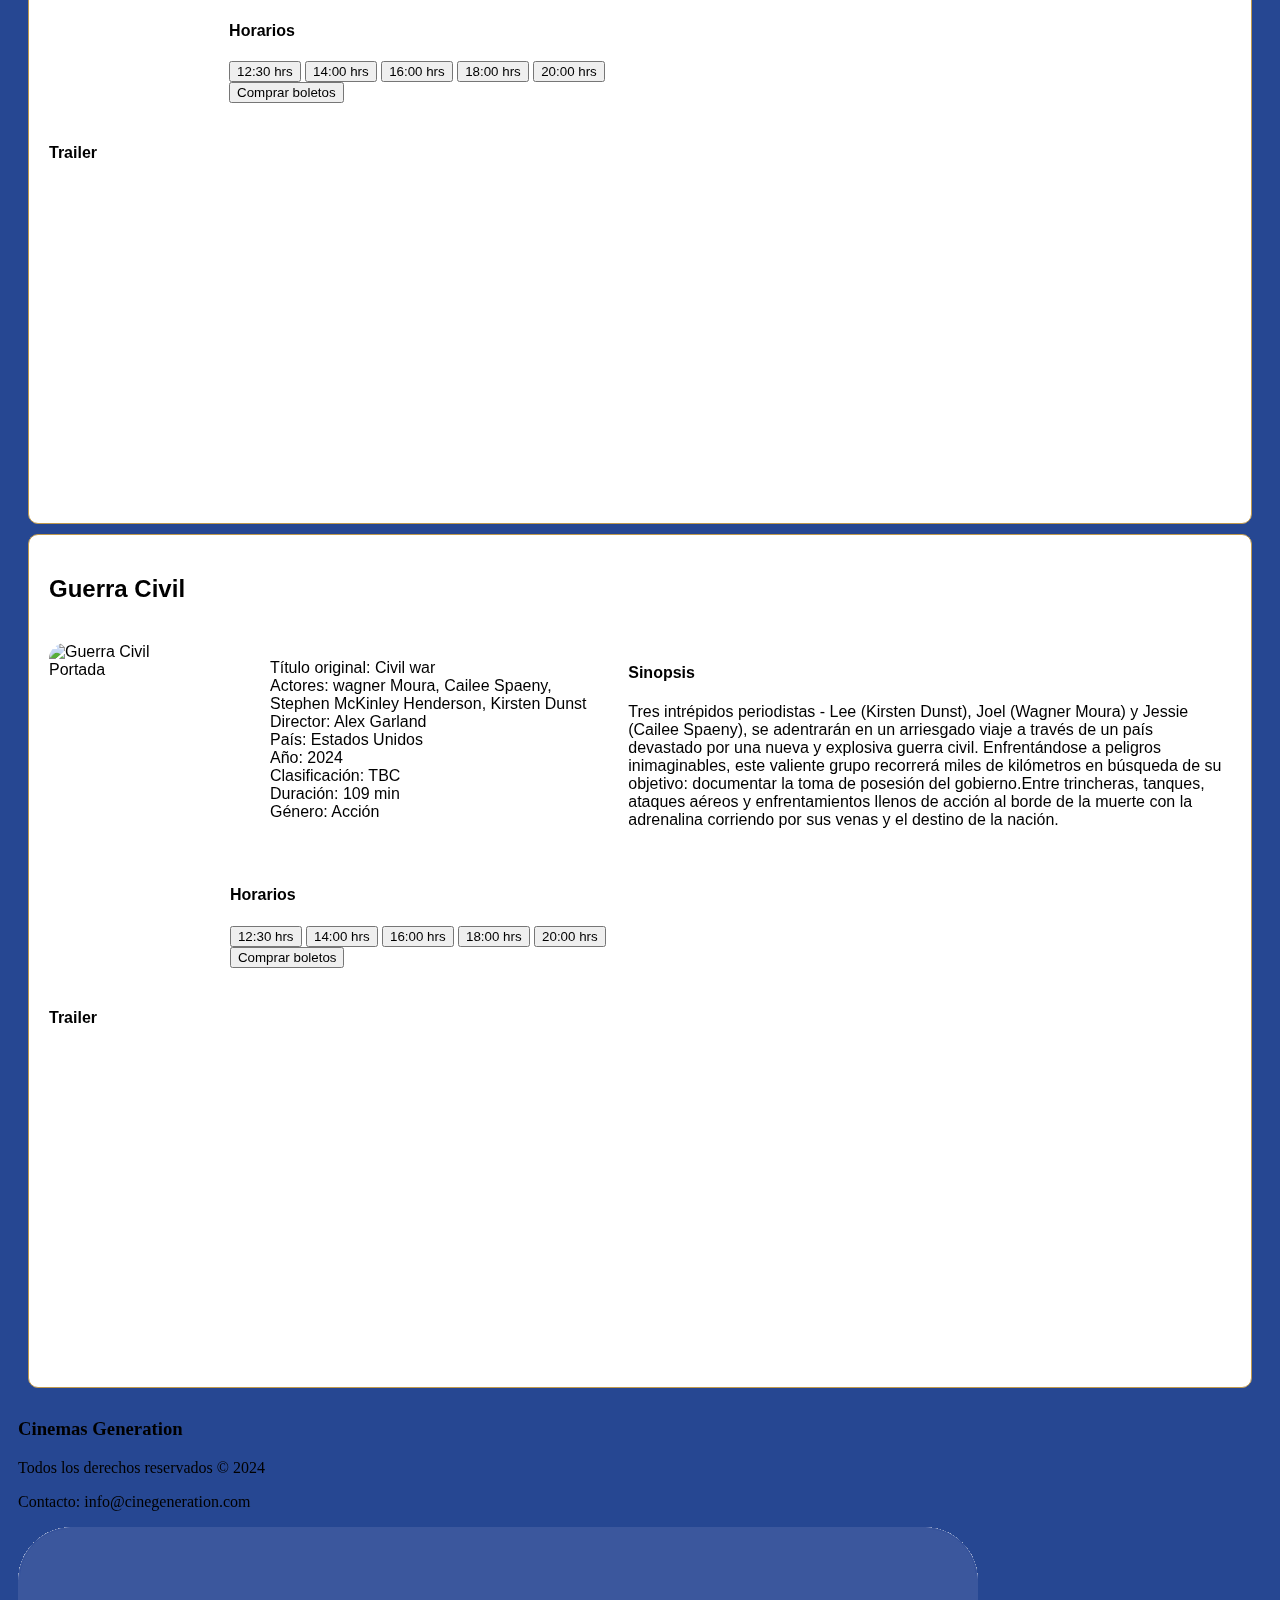
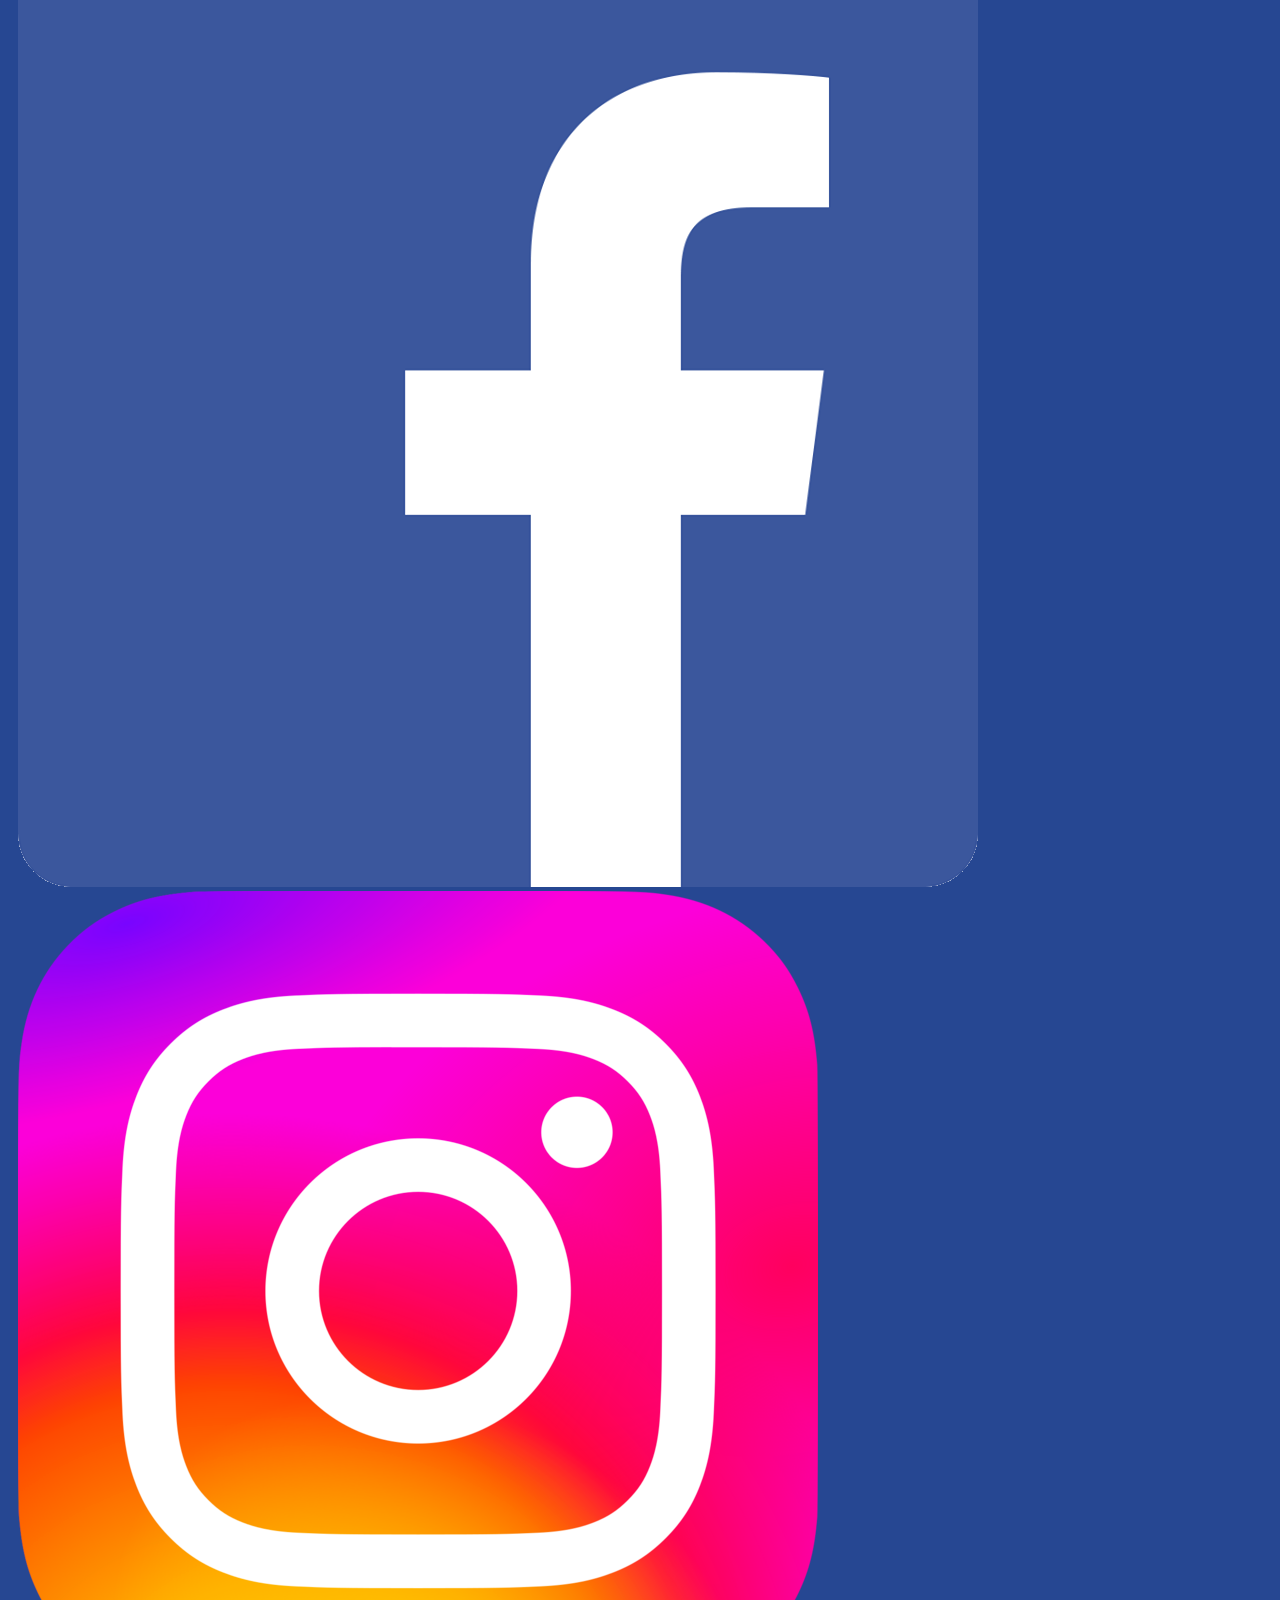
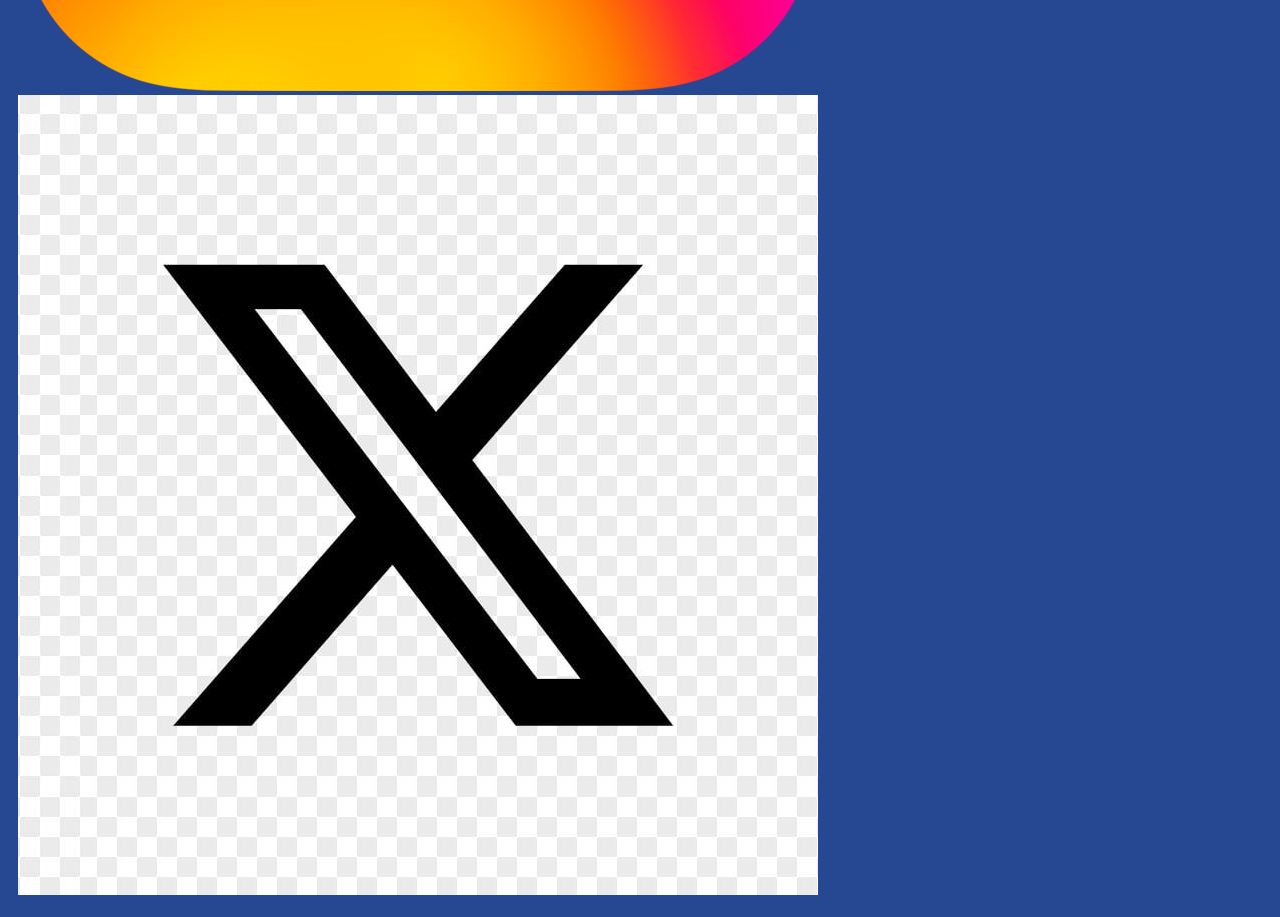
==== commit afcdd014: "Merge branch 'master' into master" ====
--- a/cartelera.html
+++ b/cartelera.html
@@ -199,6 +199,7 @@
 
 </head>
 
+
 <body class="grid-container">
 
     <header class="header">
@@ -219,6 +220,7 @@
             <input class="barra" type="text" placeholder="Buscar Película">
         </div>
     </nav>
+       
 
     <section class="cards">
         <!--Primer  Pelicula-->
@@ -465,7 +467,18 @@
 
     
     <footer class="footer">
-        aquí va el pie de pagina
+  
+        <div class="footer__info">
+            <h3>Cinemas Generation</h3>
+            <p>Todos los derechos reservados &copy; 2024</p>
+            <p>Contacto: info@cinegeneration.com</p>
+        </div>
+        <div class="footer__social-media">
+            <a href="#" target="_blank"><img src="./img/img4.png" alt="Facebook"></a>
+            <a href="#" target="_blank"><img src="./img/img5.png" alt="Instagram"></a>
+            <a href="#" target="_blank"><img src="./img/img6.jpg" alt="Twitter"></a>
+        </div>
+        
     </footer>
 
 </body>
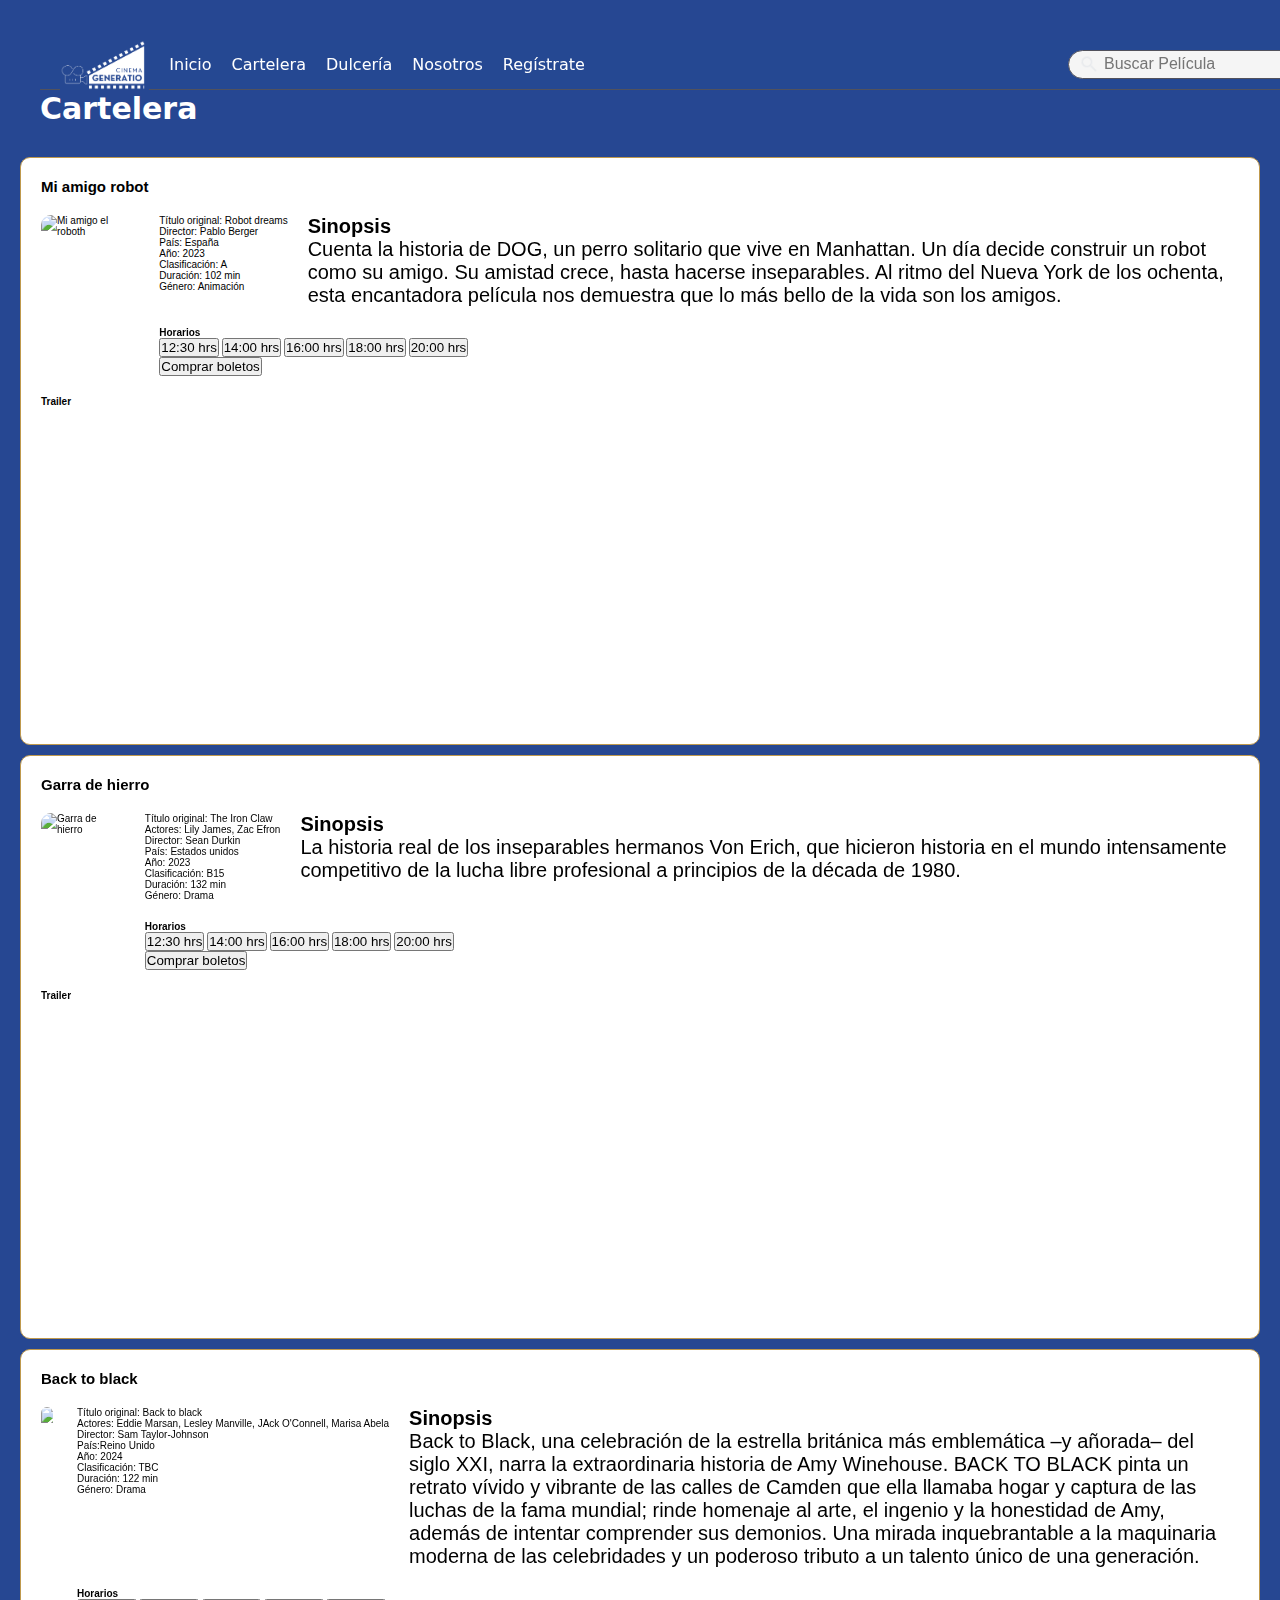
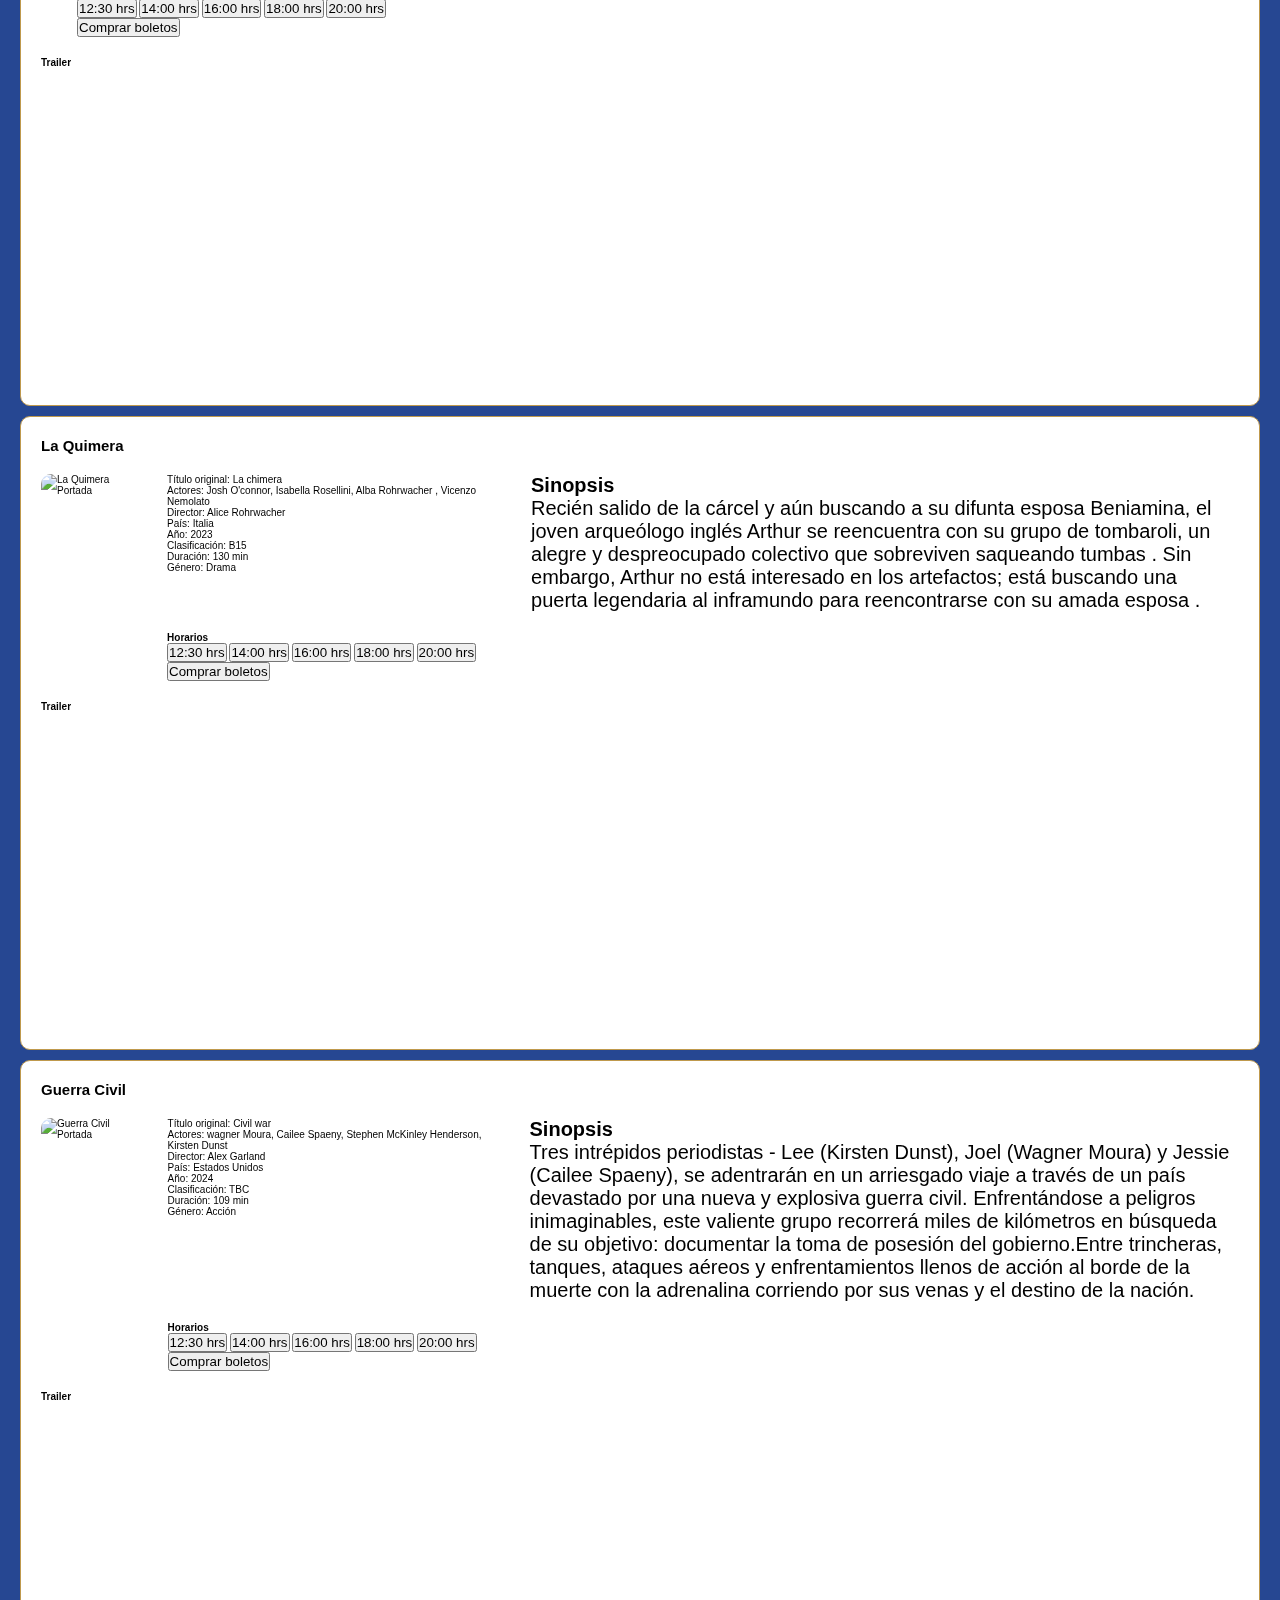
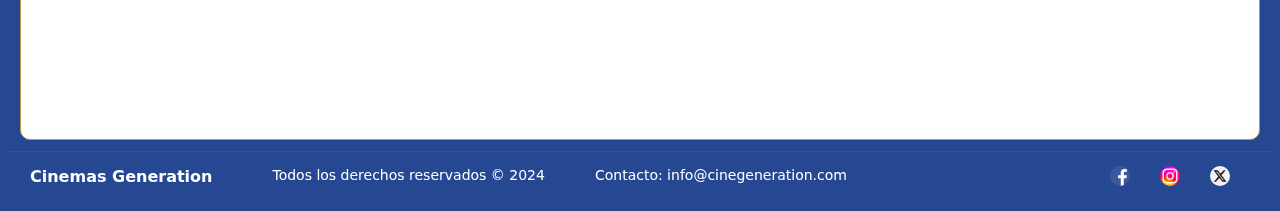
==== commit 7a7eeaee: "Se restructuro el proyecto" ====
--- a/cartelera.html
+++ b/cartelera.html
@@ -5,10 +5,7 @@
 
     <meta charset="UTF-8">
     <meta name="viewport" content="width=device-width, initial-scale=1.0">
-    <!--
-        <link rel="stylesheet" href="./css/cartelera.css">
-    -->
-    
+    <link rel="stylesheet" href="./style.css"> <!--<link rel="stylesheet" href="./css/cartelera.css">-->
     <title>Cartelera</title>
     <link rel="icon"
         href="https://th.bing.com/th/id/OIP.EG_P_Ua-9LR9-wrjWwg3YQHaHy?rs=1&pid=ImgDetMain"
@@ -17,6 +14,7 @@
     <style>
         body{
             background-color: #264792;
+            font-family: system-ui, -apple-system, BlinkMacSystemFont, system-ui, -apple-system, BlinkMacSystemFont, 'Segoe UI', Roboto, Oxygen, Ubuntu, Cantarell, 'Open Sans', 'Helvetica Neue', sans-serif;
         }
         /*grid de las pelicula*/
         .titulo{
@@ -33,6 +31,7 @@
         }
         .sinopsis{
             grid-area: sinopsis;
+            font-size: 20px;
         }
         .horarios{
             grid-area: horarios;
@@ -111,57 +110,13 @@
         .header {
             color: white;
             margin: 10px;
-            margin-bottom: 0px;
+            margin-bottom: 10px;
             padding: 20px;
-            padding-bottom: 0px;
+            padding-bottom: 20px;
             line-height: 0.5;
         }
 
         /*Estilo de nav*/
-        .nav {
-            display: flex;
-            justify-content: space-around;
-            align-items: center;
-            background-color: #264792;
-            height: 5rem;
-            border-bottom: 1px solid #bf994d;
-            border-top: 1px solid #bf994d;
-            margin: 10px;
-
-            padding-bottom: 1rem;
-            padding-top: 1rem;
-        }
-        .nav img{
-            height: 4.5rem;
-            margin-left: 2rem;
-        }
-        .nav a{
-            color: white;
-            text-decoration: none;
-            font-size: 1.4rem;
-            margin-left: 1.5rem;
-        }
-        .nav a:hover {
-            color: aliceblue;
-            background: #bf994d;
-            border-radius: 5rem;
-            padding: 1rem;
-        }
-        .nav__busqueda-container{
-            display: flex;
-            align-items: center;
-            margin-left: auto;
-            margin-right: 2rem;
-        }
-        .nav__busqueda-container img{
-            height: 1.8rem;
-            margin-left: 1rem;
-        }
-        .nav__busqueda-container{
-            border-radius: 1rem;
-            height: 1.5rem;
-
-        }
         .barra{
             border-radius: 1rem;
             height: 1.5rem;
@@ -181,7 +136,6 @@
 
         }
         .botones{
-
         }
 
         .portada{
@@ -193,35 +147,27 @@
             border-radius: 1rem;
             width: 100%;
         }
-
-
     </style>
 
 </head>
 
-
 <body class="grid-container">
-
     <header class="header">
-            <h1>Generation Cinema</h1>
-            <h2>Cartelera</h2>
-    </header>
-
     <nav class="nav"> 
-            <img src="./img/img-1.png" alt="Logotipo">
-            <a href="./index.html">Inicio</a>
-            <a href="./cartelera.html">Cartelera</a>
-            <a href="./dulceria.html">Dulcería</a>
-            <a href="./nosotros.html">Nosotros</a>
-            <a href="./registro.html">Regístrate</a>  
-
-        <div class="nav__busqueda-container">
-            <img src="./img/img-2.png" alt="icono busqueda">
-            <input class="barra" type="text" placeholder="Buscar Película">
-        </div>
-    </nav>
-       
-
+        <img src="./img/img-1.png" alt="Logotipo">
+        <a href="./index.html">Inicio</a>
+        <a href="./cartelera.html">Cartelera</a>
+        <a href="./dulceria.html">Dulcería</a>
+        <a href="./nosotros.html">Nosotros</a>
+        <a href="./registro.html">Regístrate</a>  
+
+    <div class="nav__busqueda-container">
+        <img src="./img/img-2.png" alt="icono busqueda">
+        <input class="barra" type="text" placeholder="Buscar Película">
+    </div>
+</nav>
+</header>
+    <div><h1 class="header">Cartelera</h1></div>
     <section class="cards">
         <!--Primer  Pelicula-->
         <div class="movie">
--- a/style.css
+++ b/style.css
@@ -0,0 +1,153 @@
+:root {
+    /*Color principal*/
+    --color-base: #264892;
+    --color-base-trnasparent: rgba(38, 72, 146, 0.8);
+    /*Colore constrastantes*/
+    --color-contrast-4: #0f1226;
+    /*Colores Complementarios*/
+    --color-complementary-5: #52525c;
+    /*Fuente principal*/
+    --font-primary: 'Roboto', sans-serif;
+    /*Colores adicionales*/
+    --color-white: #ffffff;
+    --color-aliceblue: #f0f8ff;
+    --color-whitesmoke: #f5f5f5;
+    --font-primary: 'Roboto', sans-serif;
+}
+* {
+    padding: 0;
+    margin: 0;
+    box-sizing: border-box;
+}
+
+html {
+    font-size: 62.5%;
+    font-family: var(--font-primary);
+}
+
+.grid-container {
+    display: grid;
+    grid-template-areas:
+        "nav nav nav nav"
+        "article section section section"
+        "footer footer footer footer";
+}
+/*Barra de navegación*/
+.nav {
+    display: flex;
+    align-items: center;
+    grid-area: nav;
+    background-color: var(--color-base-trnasparent);
+    height: 5rem;
+    border-bottom: 1px solid var(--color-complementary-5);
+    position:fixed;
+    width: 100%;
+}
+.nav img {
+    height: 5rem;
+    margin-left: 2rem;
+}
+.nav a{
+    color: white;
+    text-decoration: none;
+    font-size: 1.6rem;
+    margin-left: 2rem;
+}
+.nav a:hover {
+    color: aliceblue;
+    background-color: var(--color-contrast-4);
+    border-radius: 5rem;
+    padding:1rem;
+    box-shadow: 0 2px 8px rgba(0, 0, 0, 1);
+}
+
+.nav__busqueda-container{
+    display: flex;
+    align-items: center;
+    margin-left: auto;
+    margin-right: 2rem;
+    background-color: whitesmoke;
+    height: 60%;
+    border-radius: 5rem;
+    border: 1px solid var(--color-complementary-5);
+}
+.nav__busqueda-container img{
+    height: 2rem;
+    margin-left: 1rem;
+    
+}
+.nav__busqueda-container input {
+    height: 1.8rem;
+    border: none;
+    background-color: whitesmoke;
+    font-size: 1.6rem;
+    padding: 0.5rem;
+    width: 20rem;
+    border-radius: 5rem;
+}
+
+/*Footer*/
+.footer {
+    grid-area: footer;
+    background-color: var(--color-base);
+    height: 5rem;
+    border-top: 1px solid var(--color-complementary-5);
+    display: flex;
+    justify-content: space-between;
+    align-items: center;
+}
+
+.footer__info {
+    display: flex;
+    flex-direction: row;
+    margin-left: 2rem;
+}
+
+.footer__info h3{
+    color: white;
+    font-size: 1.6rem;
+    margin-right: 1rem;
+}
+
+.footer__info p {
+    color: white;
+    font-size: 1.4rem;
+}
+
+
+.footer__info :nth-child(2){
+    margin-left: 5rem;
+}
+
+.footer__info :nth-child(3){
+    margin-left: 5rem;
+}
+
+
+.footer__social-media {
+    display: flex;
+    gap: 1rem;
+    margin-right: 2rem;
+}
+
+.footer__social-media img {
+    height: 2rem;
+    margin-right: 2rem;
+    border-radius: 2rem;
+}
+
+/*Responsivo :)*/
+
+/*tablet :)*/
+@media (max-width: 768px){
+    .duclería__container{
+        display: none;
+    }
+    .section-presentacion{
+        display: flex;
+    }
+}
+/*mobile :)*/
+@media (max-width: 320px){
+
+}